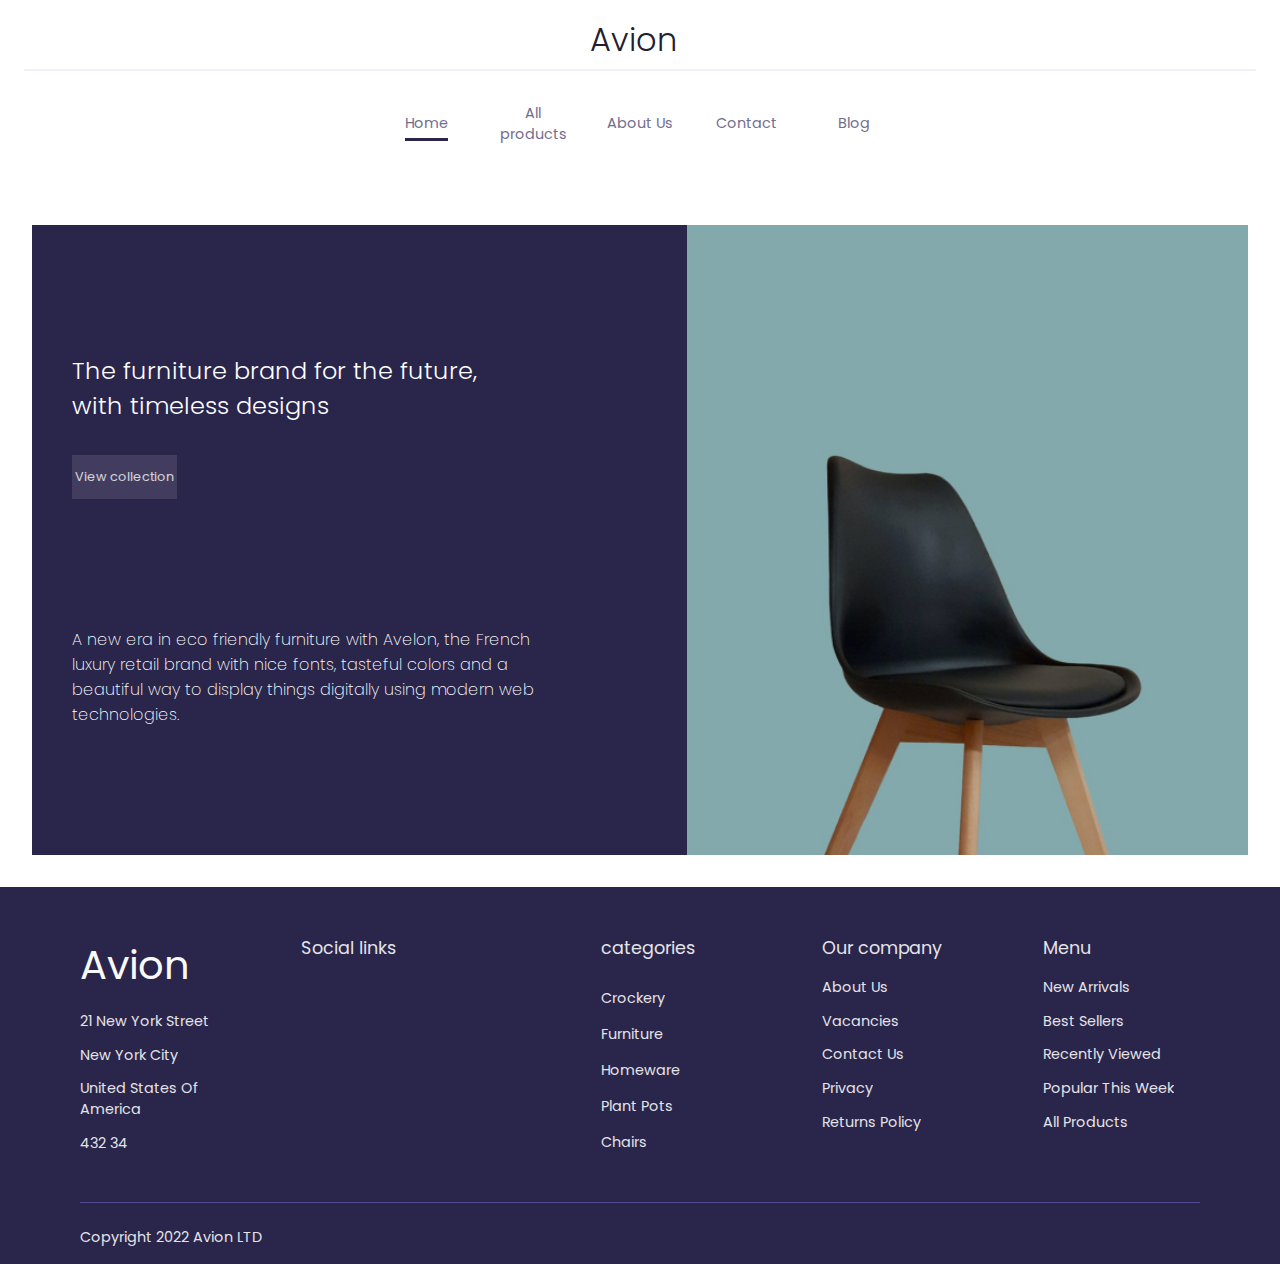
==== index.html @ becd2e8a "Merge pull request #32 from Ninjas-T/3-intro-section" ====
<!DOCTYPE html>
<html lang="en">
  <head>
    <meta charset="UTF-8" />
    <meta http-equiv="X-UA-Compatible" content="IE=edge" />
    <meta name="viewport" content="width=device-width, initial-scale=1.0" />
    <link
      rel="stylesheet"
      href="https://cdnjs.cloudflare.com/ajax/libs/font-awesome/6.1.1/css/all.min.css"
      integrity="sha512-KfkfwYDsLkIlwQp6LFnl8zNdLGxu9YAA1QvwINks4PhcElQSvqcyVLLD9aMhXd13uQjoXtEKNosOWaZqXgel0g=="
      crossorigin="anonymous"
      referrerpolicy="no-referrer"
    />
    <link rel="stylesheet" href="./css/index.css" />
    <title>Avion</title>
  </head>
  <body>
    <header>
      <div>
        <div class="user">
          <i class="fa-solid fa-user"></i>
        </div>
        <h1>Avion</h1>
        <div class="header-icons">
          <a href="./html/cart.html"><i class="fa-solid fa-cart-shopping"></i></a>
          <i class="fa-solid fa-bars"></i>
        </div>
      </div>
      <hr />
      <nav>
        <ul>
          <li><a href="./index.html" class="active"> Home </a></li>
          <li><a href="./html/filter.html"> All products </a></li>
          <li><a href="./html/about.html"> About Us </a></li>
          <li><a href="#"> Contact </a></li>
          <li><a href="#"> Blog </a></li>
        </ul>
      </nav>
    </header>
    <main>
      <!--Introduction section starts -->
      <section id="intro">
        <div class="intro-detail">
          <h2>The furniture brand for the future, with timeless designs</h2>
          <p>
            A new era in eco friendly furniture with Avelon, the French luxury
            retail brand with nice fonts, tasteful colors and a beautiful way to
            display things digitally using modern web technologies.
          </p>
          <a href="#">View collection</a>
        </div>
        <img src="./images/intro.png" alt="" />
      </section>
      <!--Introduction section ends -->
    </main>
    <footer>
      <div class="container">
        <div class="address">
          <h1>avion</h1>
          <ul>
            <li>21 new york street</li>
            <li>new york city</li>
            <li>united states of america</li>
            <li>432 34</li>
          </ul>
        </div>
        <div class="social">
          <h3>Social links</h3>
          <ul>
            <li><a href="#"><i class="fa-brands fa-linkedin"></a></i></li>
            <li><a href="#"><i class="fa-brands fa-facebook-square"></i></a></li>
            <li><a href="#"><i class="fa-brands fa-instagram"></i></a></li>
            <li><a href="#"><i class="fa-brands fa-skype"></i></a></li>
            <li><a href="#"><i class="fa-brands fa-twitter"></i></a></li>
            <li><a href="#"><i class="fa-brands fa-pinterest"></i></a></li>
          </ul>
        </div>
        <div class="categories">
          <h3>categories</h3>
          <ul>
            <li><a href="./html/filter.html">Crockery</a></li>
            <li><a href="./html/filter.html">Furniture</a></li>
            <li><a href="./html/filter.html">Homeware</a></li>
            <li><a href="./html/filter.html">Plant pots</a></li>
            <li><a href="./html/filter.html">Chairs</a></li>
          </ul>
        </div>
        <div class="our-company">
          <h3>Our company</h3>
          <ul>
            <li><a href="./html/about.html">About us</a></li>
            <li><a href="#">Vacancies</a></li>
            <li><a href="#">Contact us</a></li>
            <li><a href="#">Privacy</a></li>
            <li><a href="#">Returns policy</a></li>
          </ul>
        </div>
        <div class="menu">
          <h3>Menu</h3>
          <ul>
            <li><a href="#">New arrivals</a></li>
            <li><a href="#">Best sellers</a></li>
            <li><a href="#">Recently viewed</a></li>
            <li><a href="#">Popular this week</a></li>
            <li><a href="./html/filter.html">All products</a></li>
          </ul>
        </div>
        </div>
        <div class="copy">
          <hr>
          <p>Copyright 2022 Avion LTD</p>
        </div>
    </footer>
    <script src="./js/index.js"></script>
  </body>
</html>
---- css/index.css ----
@import url('https://fonts.googleapis.com/css2?family=Poppins:wght@200;300;400;500;600;700&display=swap%27');

* {
  padding: 0;
  margin: 0;
  box-sizing: border-box;
  font-family: 'Poppins', sans-serif;
}

:root {
  --dark-primary: #2a254b;
  --primary: #4e4d93;
  --light-grey: #f9f9f9;
  --white: #ffffff;
  --border-dark: #cac6da;
}

body {
  scroll-behavior: smooth;
}

a {
  text-decoration: none;
}
/* --------- start of header section --------- */
header {
  padding: 1rem 1.5rem;
  position: relative;
}

header div:nth-child(1) {
  display: flex;
  flex-wrap: wrap;
  justify-content: space-between;
  align-items: center;
  /* padding: 0.3rem 0; */
  margin-bottom: 0.3rem;
}

header div .user {
  display: none;
}

header div h1 {
  order: 0;
  font-size: 1.5rem;
  font-weight: 300;
  color: #22202e;
}

header .header-icons i {
  margin-left: 0.7rem;
  color: #22202e;
}

header hr {
  display: none;
}
nav {
  background-color: white;
  padding: 2rem 0.5rem;
  position: absolute;
  left: 0;
  right: 0;
  display: none;
  z-index: 10;
}

.slide-in {
  animation: slide 1s forwards;
}
.slide-out {
  animation: slideOut 1s forwards;
}

@keyframes slide {
  0% {
    opacity: 0;
    top: 3px;
  }
  100% {
    opacity: 1;
    top: 3.56rem;
  }
}

@keyframes slideOut {
  0% {
    opacity: 1;
    top: 4rem;
  }

  100% {
    opacity: 0;
    top: 3rem;
  }
}

nav ul {
  display: flex;
  flex-direction: column;
  align-items: center;
  justify-content: center;
  list-style-type: none;
  gap: 1.5rem;
}

nav ul li {
  width: 100%;
  display: flex;
  justify-content: center;
  align-items: center;
  text-align: center;
}

nav ul li a {
  color: #726e8d;
  position: relative;
  width: 100%;
}

nav ul li a::after {
  content: '';
  position: absolute;
  width: 100%;
  background-color: #e4e0f1;
  bottom: -50%;
  left: 0;
  height: 0.1rem;
}

.active::after {
  background-color: var(--dark-primary);
}

.fa-bars {
  transition: all 0.3s ease-in-out;
}

.rotate-menu {
  transform: rotateZ(90deg);
  transition: all 0.3s ease-in-out;
}
/* ------ header media queries ------ */
@media screen and (min-width: 992px) {
  header hr {
    display: block;
    background-color: #f1eff8;
    border: 0.5px solid #f1eff8;
  }
  header div h1 {
    font-size: 2rem;
  }

  header div .user {
    display: block;
  }

  .fa-bars {
    display: none;
  }

  nav {
    display: block;
    position: relative;
  }

  nav ul {
    flex-direction: row;
    justify-content: space-around;
    width: 50%;
    margin: 0 auto;
    font-size: 0.8rem;
  }

  nav ul li a {
    width: auto;
  }
  nav ul li a::after {
    display: none;
    height: 0.15rem;
    bottom: -30%;
  }

  nav ul li a:hover:after {
    background-color: var(--dark-primary);
    display: block;
    animation: underline 0.5s forwards;
  }

  @keyframes underline {
    0% {
      width: 0%;
    }

    100% {
      width: 100%;
    }
  }

  .active::after {
    display: block;
  }
}

@media screen and (min-width: 1200px) {
  nav {
    display: block;
    position: relative;
  }
  nav ul {
    flex-direction: row;
    justify-content: space-around;
    width: 42%;
    margin: 0 auto;
    font-size: 0.9rem;
  }
}
/* --------- end of header section ---------- */
/*Introduction style section starts*/
#intro {
  display: flex;
}

.intro-detail {
  padding: 2rem 1rem;
  display: flex;
  justify-content: center;
  align-items: center;
  flex-direction: column;
  color: var(--white);
  background-color: var(--dark-primary);
}

.intro-detail h2 {
  width: 100%;
  order: 0;
  padding: 0 3rem 5rem 1rem;
  font-size: 1.8rem;
  font-weight: 300;
}

.intro-detail p {
  width: 100%;
  order: 1;
  padding: 0 0 2rem 1rem;
  font-size: 1.2rem;
  font-weight: 200;
}

.intro-detail a {
  order: 2;
  text-decoration: none;
  opacity: 0.8;
  width: 90%;
  padding: 1.2rem 0;
  text-align: center;
  color: var(--white);
  background: #f9f9f926;
}

#intro img {
  display: none;
}

/*Introduction style section ends*/
/*  Intro & information style mediam screen tablet */
@media (min-width: 768px) and (max-width: 991.98px) {
  .intro-detail {
      padding: 3rem 2rem;
  }
}

/* Introduction style large screen laptop */
@media (min-width: 992px) and (max-width: 1199.98px) {

  #intro {
      margin: 2.5rem;
      height: 65vh;
  }

  #intro img {
      order: 3;
      display: block;
  }

  .intro-detail {
      padding-left: 2rem;
      display: flex;
      align-items: flex-start;
  }

  .intro-detail h2 {
      font-size: 1.8rem;
      padding: 0 3rem 1rem 0;
  }

  .intro-detail p {
      font-size: 1rem;
      order: 2;
      padding: 3rem 2rem 0 0;
  }

  .intro-detail a {
      padding: 0.9rem 0;
      order: 1;
      width: 25%;
  }
}


/* Introduction style X large screen */
@media (min-width: 1200px) {
  #intro {
      height: 70vh;
      margin: 2rem;

  }

  #intro img {
      order: 3;
      display: block;
  }

  .intro-detail {
      padding: 0 2rem;
      padding-left: 2.5rem;
      display: flex;
      align-items: flex-start;
  }

  .intro-detail h2 {
      font-size: 1.5rem;
      width: 70%;
      padding: 0 0 2rem 0;
  }

  .intro-detail p {
      font-size: 1rem;
      width: 84%;
      order: 2;
      padding: 8rem 0 0 0;
  }

  .intro-detail a {
      font-size: 0.8rem;
      padding: 0.8rem 0;
      order: 1;
      width: 18%;
  }

  .intro-detail a:hover {
      background: #f9f9f981;
  }
}
/* Footer style starts */

footer {
  background-color: var(--dark-primary);
  padding: 3rem 2rem 1rem;
  color: var(--light-grey);
  display: flex;
  flex-direction: column;
  gap: 3rem;
}

footer .container {
  display: grid;
  grid-template-columns: 1.2fr 1fr;
  row-gap: 3rem;
}

footer .container div > * {
  width: 100%;
}

footer .container div ul {
  list-style: none;
  display: flex;
  justify-content: center;
  align-items: center;
  flex-wrap: wrap;
  gap: 0.8rem;
  margin-top: 1rem;
}

footer .container div ul li {
  width: 100%;
  opacity: 0.9;
  text-transform: capitalize;
  font-size: 0.9rem;
}

footer .container div ul li a {
  text-decoration: none;
  color: var(--light-grey);
  transition: all 0.2s ease-in-out;
}

footer .container div ul li a:hover {
  color: #908ba2;
  transform: scale(1.2) rotateZ(5deg);
}

footer h1 {
  text-transform: capitalize;
  font-weight: 400;
  font-size: 2.5rem;
}

footer h3 {
  font-weight: 400;
  font-size: 1.1rem;
  opacity: 0.9;
}

footer .container .categories {
  display: none;
}

footer .container .social {
  padding: 1.5rem 0;
}

footer .container .social ul {
  justify-content: space-between;
  gap: 0rem;
}

footer .container .social ul li {
  width: calc(90% / 3);
  display: flex;
  justify-content: center;
  align-items: center;
}

footer .container .social ul li i {
  font-size: 1.5rem;
  margin-top: 1rem;
}

footer .copy {
  display: flex;
  justify-content: center;
  align-items: center;
  flex-wrap: wrap;
  text-align: center;
  gap: 1.5rem;
}

footer .copy p {
  opacity: 0.9;
  font-size: 0.9rem;
}

footer .copy hr {
  width: 100%;
  background-color: var(--primary);
  border: 0;
  height: 1px;
}

/*  Footer style mediam screen tablet */
@media (min-width: 768px) and (max-width: 991.98px) {
  html {
    font-size: 20px;
  }
  footer .container .social ul li {
    justify-content: flex-start;
  }
}

/* Footer style large screen laptop */
@media (min-width: 992px) and (max-width: 1199.98px) {
  footer .container {
    display: grid;
    grid-template-columns: 1fr 1.5fr repeat(3, 1fr);
    column-gap: 4rem;
  }

  footer .container .categories {
    display: inherit;
  }

  footer .container .social {
    padding: 0;
  }

  footer .container .social ul li {
    width: calc(90% / 6);
  }

  footer .copy {
    justify-content: flex-start;
  }
}

/* Footer style X large screen */
@media (min-width: 1200px) {
  footer {
    padding: 3rem 5rem 1rem;
  }

  footer .container {
    display: grid;
    grid-template-columns: 1fr 1.5fr repeat(3, 1fr);
    column-gap: 4rem;
  }

  footer .container .categories {
    display: inherit;
  }

  footer .container .social {
    padding: 0;
  }

  footer .container .social ul li {
    width: calc(90% / 6);
  }

  footer .copy {
    justify-content: flex-start;
  }
}

/* Footer style ends */
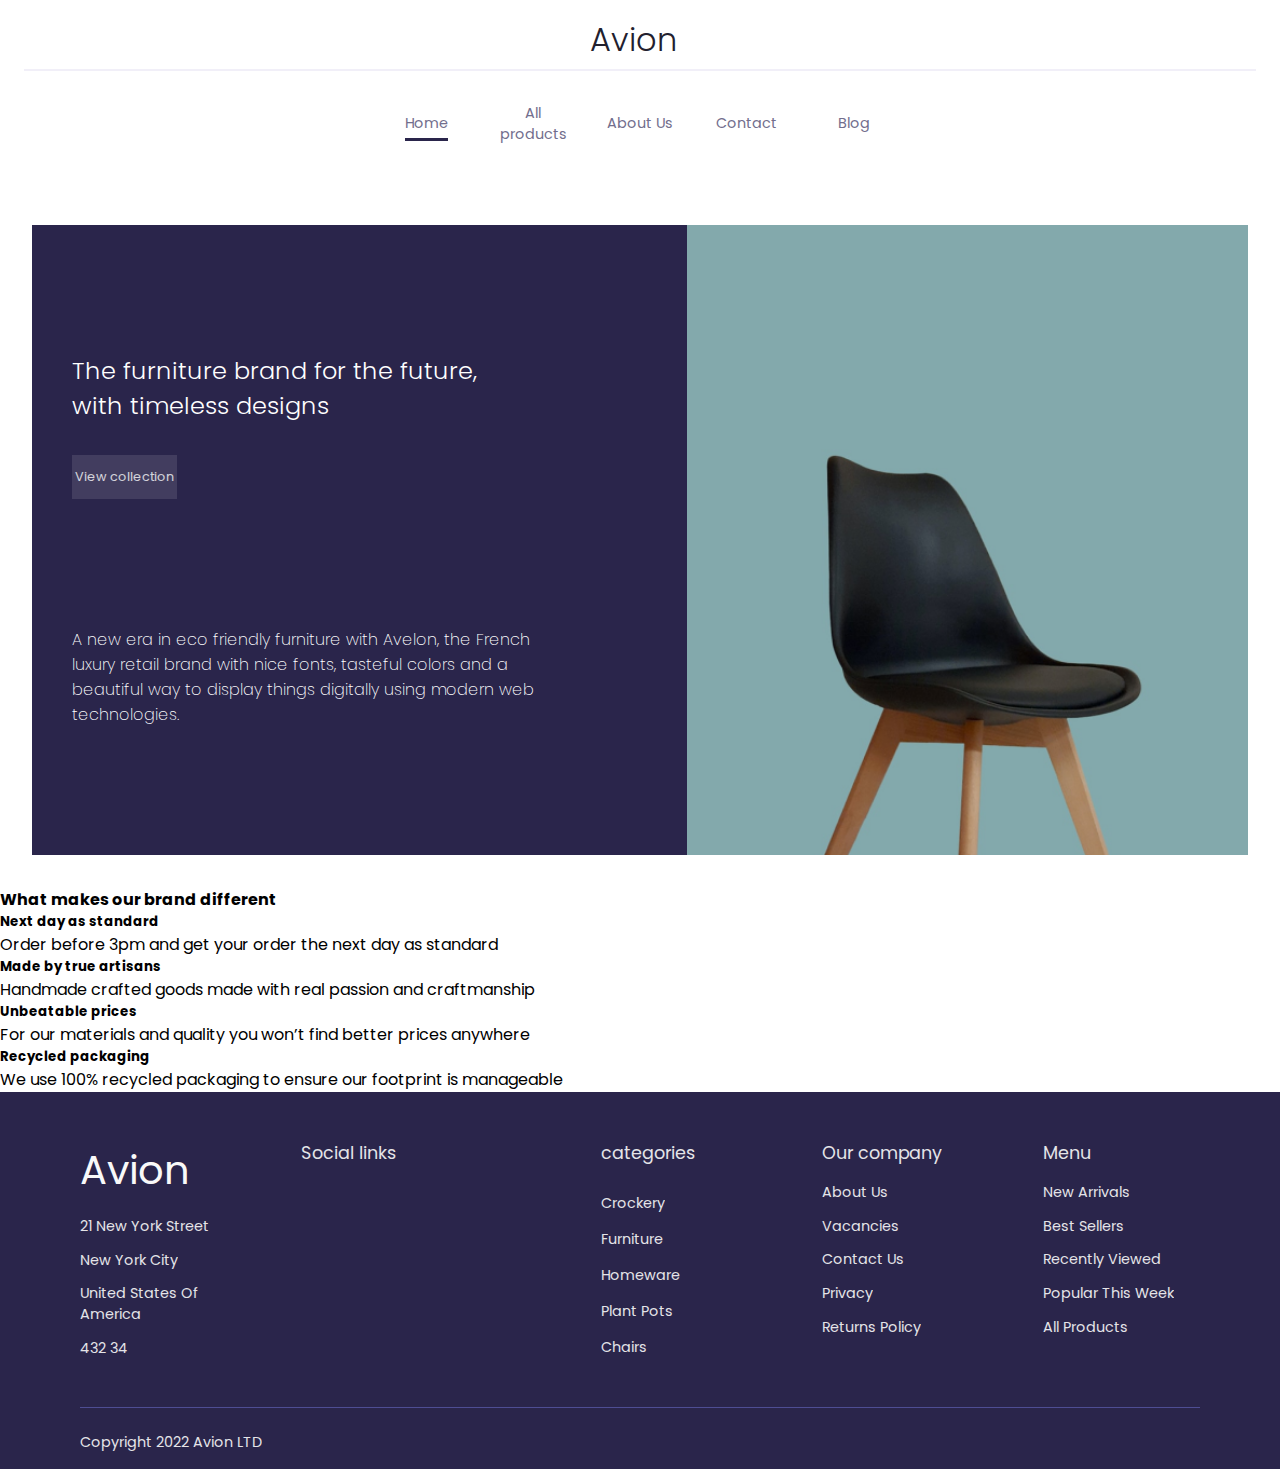
==== commit 57523640: "Added information section that has a heading and four cards, each card has an icon, a heading, and a" ====
--- a/index.html
+++ b/index.html
@@ -52,6 +52,41 @@
         <img src="./images/intro.png" alt="" />
       </section>
       <!--Introduction section ends -->
+      <!--Information section starts-->
+      <section id="information">
+        <h4>What makes our brand <span> different </span></h4>
+        <div class="container">
+          <div class="card">
+            <i class="fa-solid fa-truck"></i>
+            <h5>Next day as standard</h5>
+            <p>Order before 3pm and get your order the next day as standard</p>
+          </div>
+          <div class="card">
+            <i class="fa-solid fa-square-check"></i>
+            <h5>Made by true artisans</h5>
+            <p>
+              Handmade crafted goods made with real passion and craftmanship
+            </p>
+          </div>
+          <div class="card">
+            <i class="fa-solid fa-credit-card"></i>
+            <h5>Unbeatable prices</h5>
+            <p>
+              For our materials and quality you won’t find better prices
+              anywhere
+            </p>
+          </div>
+          <div class="card">
+            <i class="fa-solid fa-seedling"></i>
+            <h5>Recycled packaging</h5>
+            <p>
+              We use 100% recycled packaging to ensure our footprint is
+              manageable
+            </p>
+          </div>
+        </div>
+      </section>
+      <!--Information section ends-->
     </main>
     <footer>
       <div class="container">
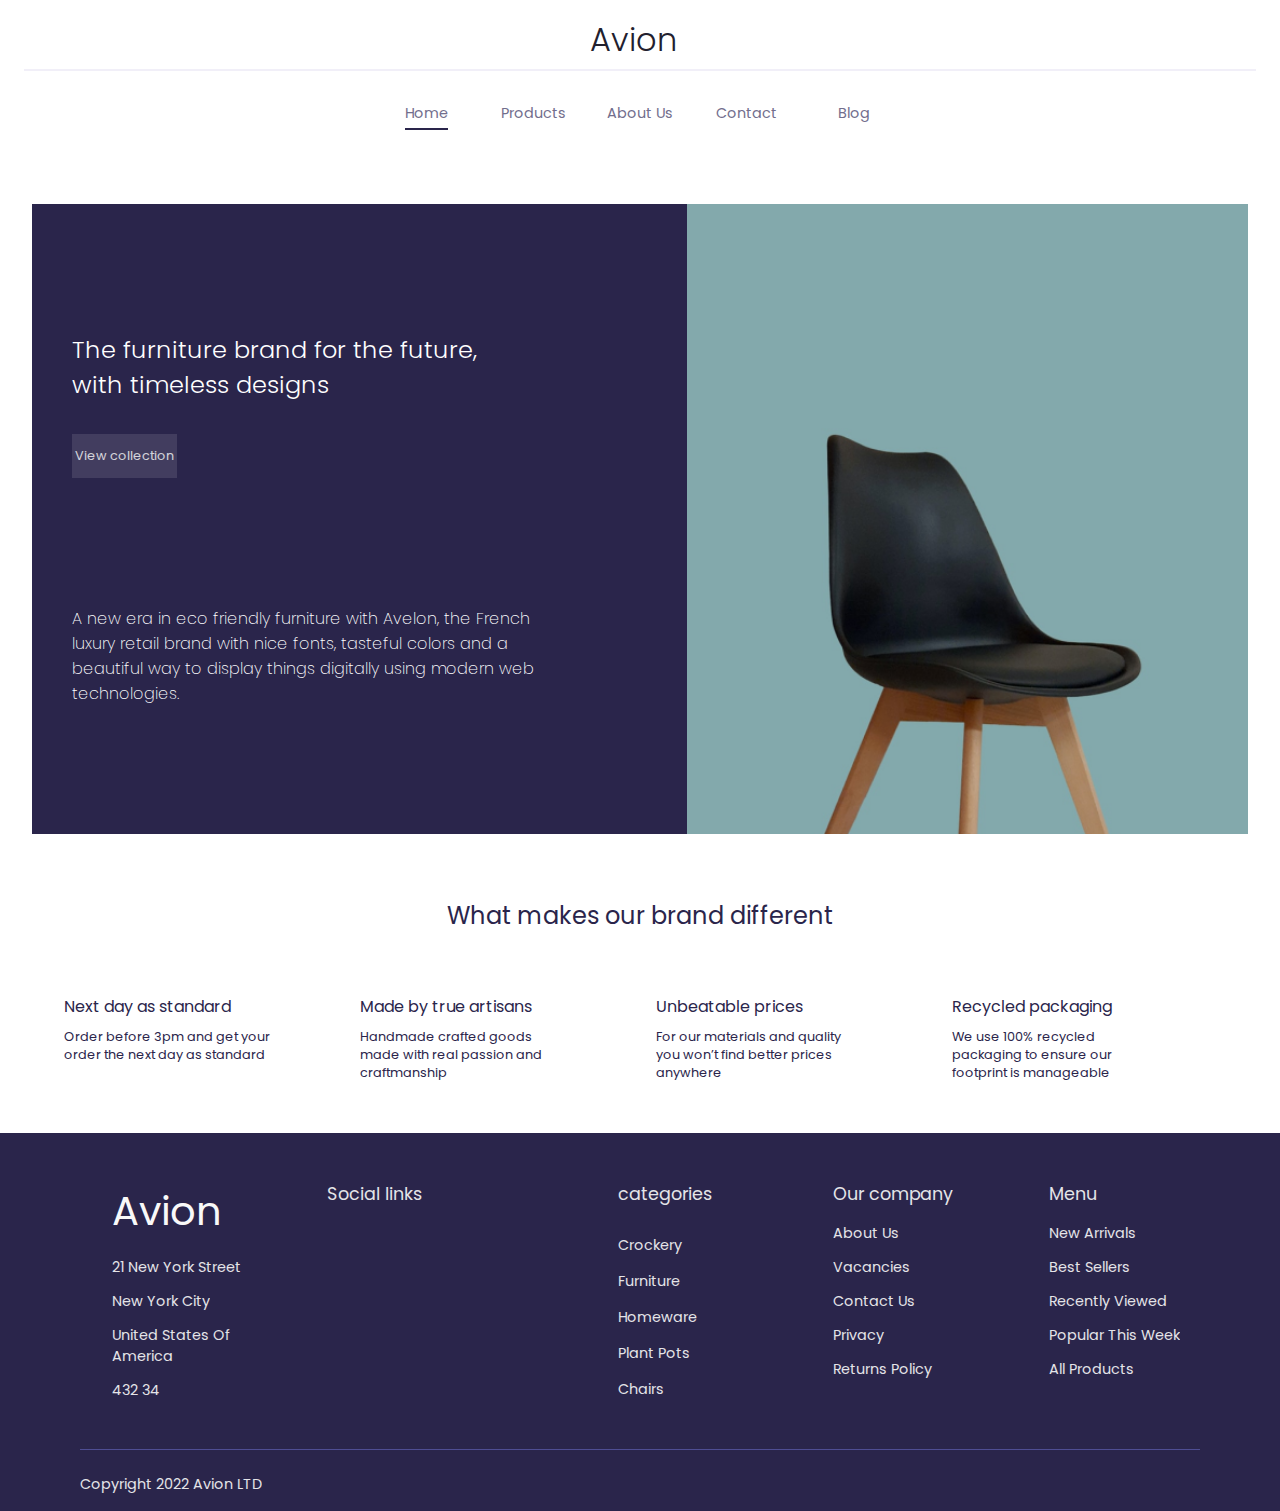
==== commit dc669a1b: "removed the all word from the navbar relates #35" ====
--- a/index.html
+++ b/index.html
@@ -30,7 +30,7 @@
       <nav>
         <ul>
           <li><a href="./index.html" class="active"> Home </a></li>
-          <li><a href="./html/filter.html"> All products </a></li>
+          <li><a href="./html/filter.html"> Products </a></li>
           <li><a href="./html/about.html"> About Us </a></li>
           <li><a href="#"> Contact </a></li>
           <li><a href="#"> Blog </a></li>
--- a/css/index.css
+++ b/css/index.css
@@ -22,6 +22,7 @@
 a {
   text-decoration: none;
 }
+
 /* --------- start of header section --------- */
 header {
   padding: 1rem 1.5rem;
@@ -56,6 +57,7 @@
 header hr {
   display: none;
 }
+
 nav {
   background-color: white;
   padding: 2rem 0.5rem;
@@ -69,6 +71,7 @@
 .slide-in {
   animation: slide 1s forwards;
 }
+
 .slide-out {
   animation: slideOut 1s forwards;
 }
@@ -78,6 +81,7 @@
     opacity: 0;
     top: 3px;
   }
+
   100% {
     opacity: 1;
     top: 3.56rem;
@@ -141,6 +145,7 @@
   transform: rotateZ(90deg);
   transition: all 0.3s ease-in-out;
 }
+
 /* ------ header media queries ------ */
 @media screen and (min-width: 992px) {
   header hr {
@@ -148,6 +153,7 @@
     background-color: #f1eff8;
     border: 0.5px solid #f1eff8;
   }
+
   header div h1 {
     font-size: 2rem;
   }
@@ -176,6 +182,7 @@
   nav ul li a {
     width: auto;
   }
+
   nav ul li a::after {
     display: none;
     height: 0.15rem;
@@ -208,6 +215,7 @@
     display: block;
     position: relative;
   }
+
   nav ul {
     flex-direction: row;
     justify-content: space-around;
@@ -216,6 +224,7 @@
     font-size: 0.9rem;
   }
 }
+
 /* --------- end of header section ---------- */
 /*Introduction style section starts*/
 #intro {
@@ -264,47 +273,45 @@
 }
 
 /*Introduction style section ends*/
-/*  Intro & information style mediam screen tablet */
 @media (min-width: 768px) and (max-width: 991.98px) {
   .intro-detail {
-      padding: 3rem 2rem;
+    padding: 3rem 2rem;
   }
 }
 
 /* Introduction style large screen laptop */
 @media (min-width: 992px) and (max-width: 1199.98px) {
-
   #intro {
-      margin: 2.5rem;
-      height: 65vh;
+    margin: 2.5rem;
+    height: 65vh;
   }
 
   #intro img {
-      order: 3;
-      display: block;
+    order: 3;
+    display: block;
   }
 
   .intro-detail {
-      padding-left: 2rem;
-      display: flex;
-      align-items: flex-start;
+    padding-left: 2rem;
+    display: flex;
+    align-items: flex-start;
   }
 
   .intro-detail h2 {
-      font-size: 1.8rem;
-      padding: 0 3rem 1rem 0;
+    font-size: 1.8rem;
+    padding: 0 3rem 1rem 0;
   }
 
   .intro-detail p {
-      font-size: 1rem;
-      order: 2;
-      padding: 3rem 2rem 0 0;
+    font-size: 1rem;
+    order: 2;
+    padding: 3rem 2rem 0 0;
   }
 
   .intro-detail a {
-      padding: 0.9rem 0;
-      order: 1;
-      width: 25%;
+    padding: 0.9rem 0;
+    order: 1;
+    width: 25%;
   }
 }
 
@@ -312,47 +319,175 @@
 /* Introduction style X large screen */
 @media (min-width: 1200px) {
   #intro {
-      height: 70vh;
-      margin: 2rem;
+    height: 70vh;
+    margin: 2rem;
 
   }
 
   #intro img {
-      order: 3;
-      display: block;
+    order: 3;
+    display: block;
   }
 
   .intro-detail {
-      padding: 0 2rem;
-      padding-left: 2.5rem;
-      display: flex;
-      align-items: flex-start;
+    padding: 0 2rem;
+    padding-left: 2.5rem;
+    display: flex;
+    align-items: flex-start;
   }
 
   .intro-detail h2 {
-      font-size: 1.5rem;
-      width: 70%;
-      padding: 0 0 2rem 0;
+    font-size: 1.5rem;
+    width: 70%;
+    padding: 0 0 2rem 0;
   }
 
   .intro-detail p {
-      font-size: 1rem;
-      width: 84%;
-      order: 2;
-      padding: 8rem 0 0 0;
+    font-size: 1rem;
+    width: 84%;
+    order: 2;
+    padding: 8rem 0 0 0;
   }
 
   .intro-detail a {
-      font-size: 0.8rem;
-      padding: 0.8rem 0;
-      order: 1;
-      width: 18%;
+    font-size: 0.8rem;
+    padding: 0.8rem 0;
+    order: 1;
+    width: 18%;
   }
 
   .intro-detail a:hover {
-      background: #f9f9f981;
-  }
-}
+    background: #f9f9f981;
+  }
+}
+
+/*Information style section starts*/
+#information {
+  margin: 2rem 0;
+  color: var(--dark-primary);
+}
+
+#information h4 {
+  font-weight: 400;
+  font-size: 1.5rem;
+  padding: 2rem 1rem;
+}
+
+#information h4 span::before {
+  content: '\A';
+  white-space: pre;
+}
+
+.container {
+  display: flex;
+  flex-direction: column;
+  margin-left: 2rem;
+}
+
+.card {
+  margin: 1.2rem 0;
+}
+
+
+.card i {
+  font-size: 1.2rem;
+}
+
+.card h5 {
+  padding: 0.6rem 0;
+  font-size: 1.2rem;
+  font-weight: 400;
+}
+
+/*Information style section ends*/
+
+/*  Information style mediam screen tablet */
+@media (min-width: 768px) and (max-width: 991.98px) {
+  .container {
+    justify-content: center;
+    flex-direction: row;
+    flex-wrap: wrap;
+  }
+
+  .card {
+    margin: 1rem 2rem;
+    width: 40%;
+  }
+
+  #information h4 {
+    text-align: center;
+  }
+
+  #information h4 span::before {
+    white-space: normal;
+  }
+}
+
+/* Information style large screen laptop */
+@media (min-width: 992px) and (max-width: 1199.98px) {
+  #information {
+    margin: 2.5rem;
+  }
+
+  .container {
+    justify-content: center;
+    flex-direction: row;
+    flex-wrap: wrap;
+  }
+
+  .card {
+    margin: 1rem 3rem;
+    width: 40%;
+  }
+
+  #information h4 {
+    text-align: center;
+  }
+
+  #information h4 span::before {
+    white-space: normal;
+  }
+
+}
+
+
+/* Information style X large screen */
+@media (min-width: 1200px) {
+  #information {
+    margin: 2rem;
+  }
+
+  .container {
+    flex-direction: row;
+  }
+
+  .card {
+    margin-right: 5.5rem;
+    width: 20%;
+  }
+
+  .card i {
+    font-size: 0.85rem;
+  }
+
+  .card h5 {
+    font-size: 1rem;
+  }
+
+  .card p {
+    font-size: 0.8rem;
+  }
+
+
+  #information h4 {
+    text-align: center;
+  }
+
+  #information h4 span::before {
+    white-space: normal;
+  }
+}
+
 /* Footer style starts */
 
 footer {
@@ -370,7 +505,7 @@
   row-gap: 3rem;
 }
 
-footer .container div > * {
+footer .container div>* {
   width: 100%;
 }
 
@@ -465,6 +600,7 @@
   html {
     font-size: 20px;
   }
+
   footer .container .social ul li {
     justify-content: flex-start;
   }
@@ -524,4 +660,4 @@
   }
 }
 
-/* Footer style ends */
+/* Footer style ends */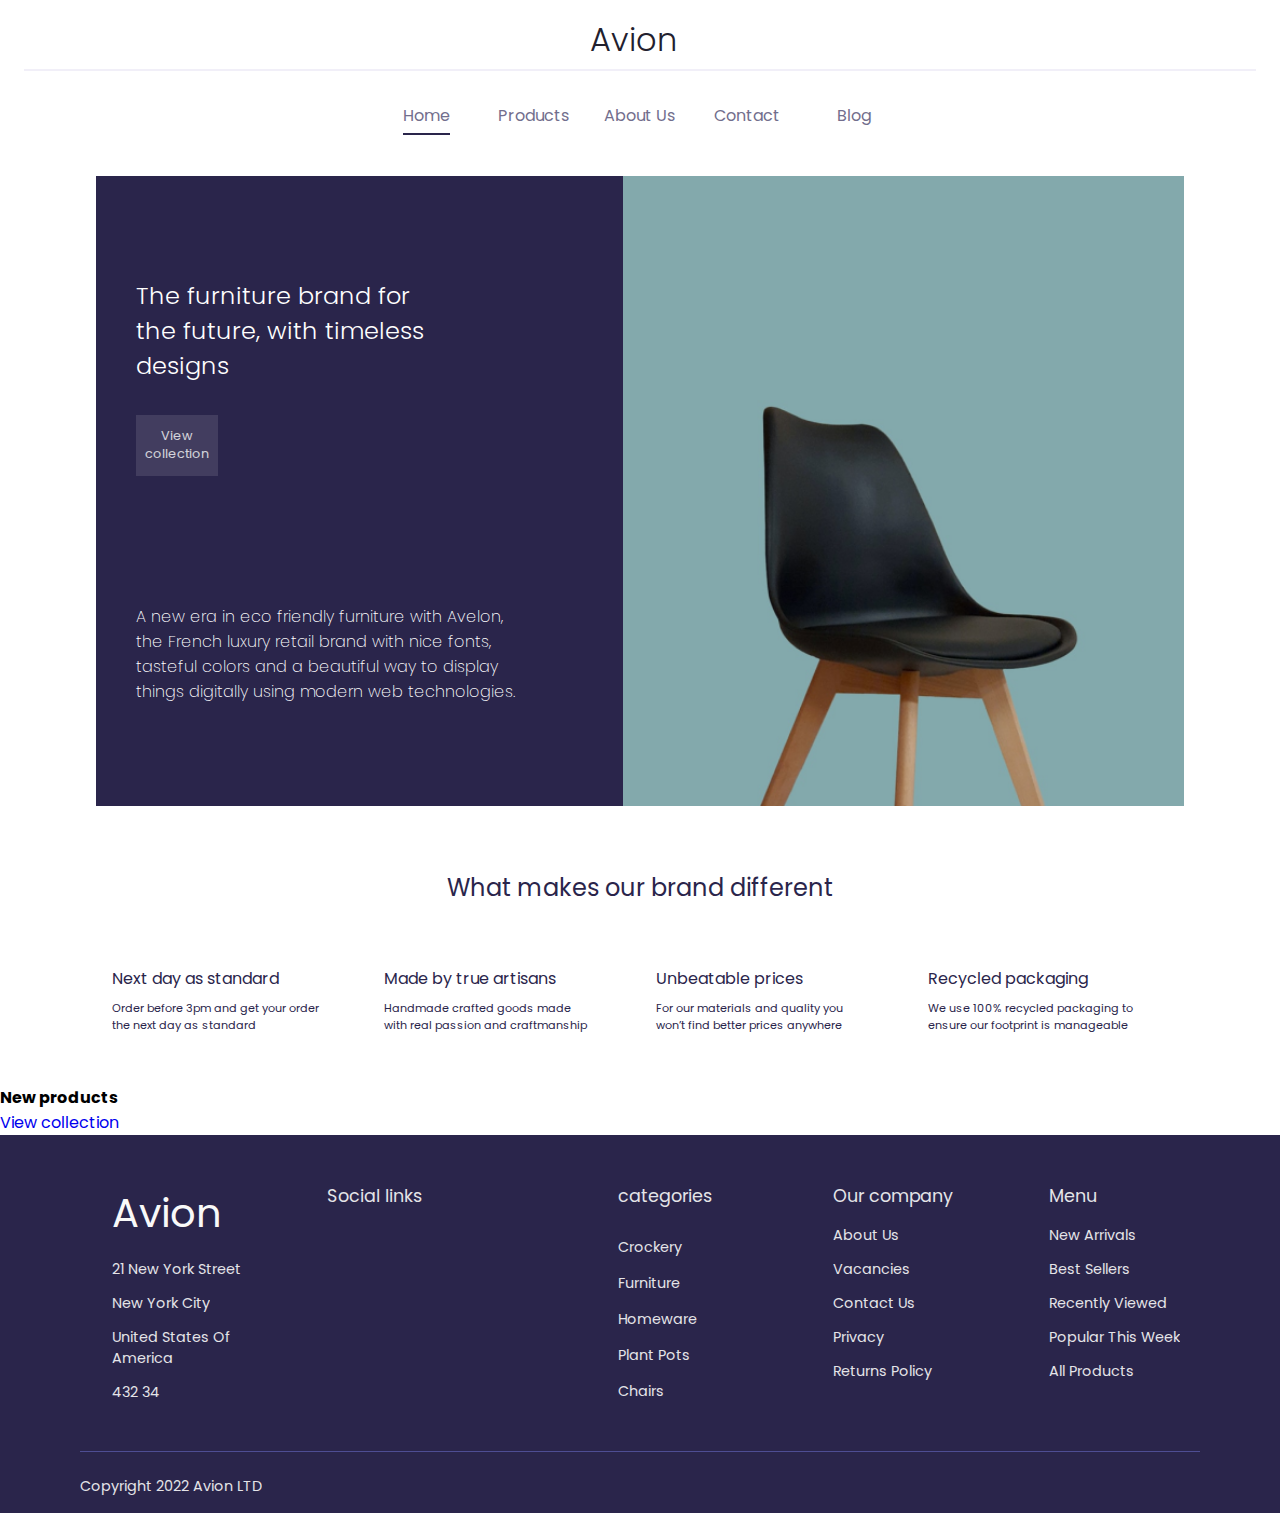
==== commit b25d4416: "Added the new products section that contains of a heading and a container in which we will add the o" ====
--- a/index.html
+++ b/index.html
@@ -47,7 +47,7 @@
             retail brand with nice fonts, tasteful colors and a beautiful way to
             display things digitally using modern web technologies.
           </p>
-          <a href="#">View collection</a>
+          <a href="./html/filter.html">View collection</a>
         </div>
         <img src="./images/intro.png" alt="" />
       </section>
@@ -87,6 +87,14 @@
         </div>
       </section>
       <!--Information section ends-->
+      <!--New products section starts-->
+      <section id="new-products">
+        <h4>New products</h4>
+        <div class="container">
+        </div>
+        <a href="./html/filter.html">View collection</a>
+      </section>
+      <!--New products section ends-->
     </main>
     <footer>
       <div class="container">
--- a/css/index.css
+++ b/css/index.css
@@ -25,6 +25,7 @@
 
 /* --------- start of header section --------- */
 header {
+  background-color: #fff;
   padding: 1rem 1.5rem;
   position: relative;
 }
@@ -176,7 +177,7 @@
     justify-content: space-around;
     width: 50%;
     margin: 0 auto;
-    font-size: 0.8rem;
+    font-size: 0.9rem;
   }
 
   nav ul li a {
@@ -221,7 +222,7 @@
     justify-content: space-around;
     width: 42%;
     margin: 0 auto;
-    font-size: 0.9rem;
+    font-size: 1rem;
   }
 }
 
@@ -311,17 +312,16 @@
   .intro-detail a {
     padding: 0.9rem 0;
     order: 1;
+    font-size: 0.7rem;
     width: 25%;
   }
 }
-
 
 /* Introduction style X large screen */
 @media (min-width: 1200px) {
   #intro {
     height: 70vh;
-    margin: 2rem;
-
+    margin: 0 6rem 0;
   }
 
   #intro img {
@@ -387,7 +387,6 @@
 .card {
   margin: 1.2rem 0;
 }
-
 
 .card i {
   font-size: 1.2rem;
@@ -425,9 +424,9 @@
 
 /* Information style large screen laptop */
 @media (min-width: 992px) and (max-width: 1199.98px) {
-  #information {
+  /* #information {
     margin: 2.5rem;
-  }
+  } */
 
   .container {
     justify-content: center;
@@ -447,14 +446,12 @@
   #information h4 span::before {
     white-space: normal;
   }
-
-}
-
+}
 
 /* Information style X large screen */
 @media (min-width: 1200px) {
   #information {
-    margin: 2rem;
+    margin: 2rem 5rem;
   }
 
   .container {
@@ -462,8 +459,8 @@
   }
 
   .card {
-    margin-right: 5.5rem;
-    width: 20%;
+    margin-right: 4rem;
+    width: 100%;
   }
 
   .card i {
@@ -475,9 +472,8 @@
   }
 
   .card p {
-    font-size: 0.8rem;
-  }
-
+    font-size: 0.7rem;
+  }
 
   #information h4 {
     text-align: center;
@@ -505,7 +501,7 @@
   row-gap: 3rem;
 }
 
-footer .container div>* {
+footer .container div > * {
   width: 100%;
 }
 
@@ -597,17 +593,16 @@
 
 /*  Footer style mediam screen tablet */
 @media (min-width: 768px) and (max-width: 991.98px) {
-  html {
-    font-size: 20px;
-  }
 
   footer .container .social ul li {
     justify-content: flex-start;
   }
+  
 }
 
 /* Footer style large screen laptop */
 @media (min-width: 992px) and (max-width: 1199.98px) {
+
   footer .container {
     display: grid;
     grid-template-columns: 1fr 1.5fr repeat(3, 1fr);
@@ -629,10 +624,12 @@
   footer .copy {
     justify-content: flex-start;
   }
+
 }
 
 /* Footer style X large screen */
 @media (min-width: 1200px) {
+
   footer {
     padding: 3rem 5rem 1rem;
   }
@@ -658,6 +655,7 @@
   footer .copy {
     justify-content: flex-start;
   }
-}
-
-/* Footer style ends */+  
+}
+
+/* Footer style ends */
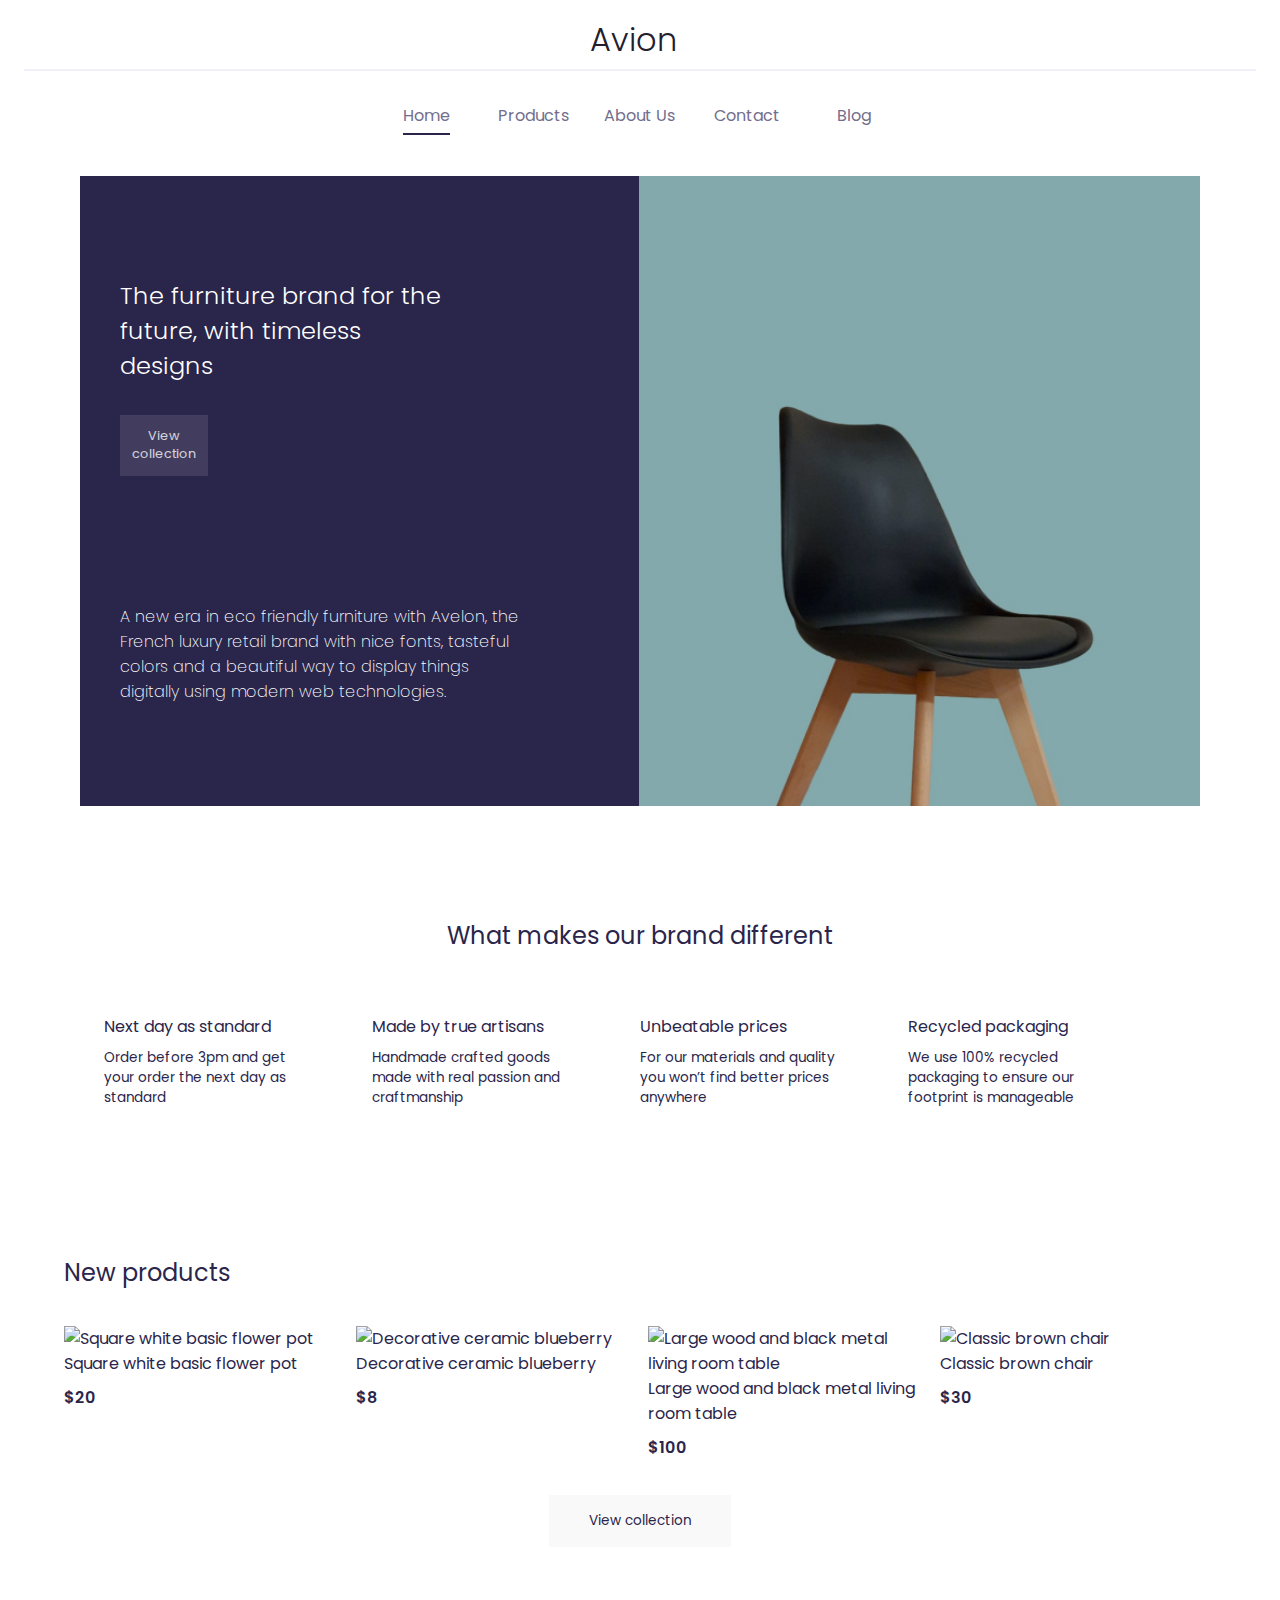
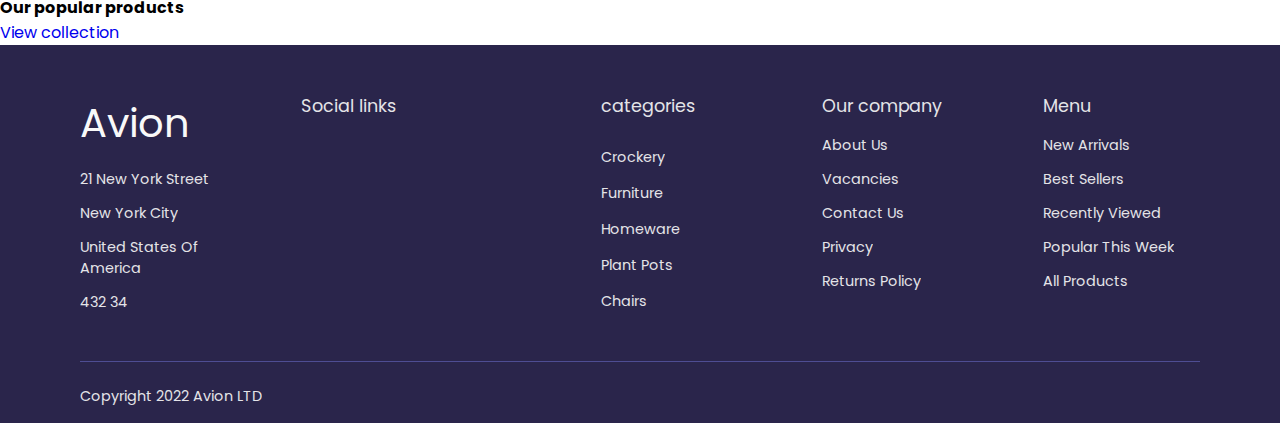
==== commit 67a2e3ab: "Added popular products section that includes a heading and a container in which we will add the othe" ====
--- a/index.html
+++ b/index.html
@@ -95,6 +95,14 @@
         <a href="./html/filter.html">View collection</a>
       </section>
       <!--New products section ends-->
+      <!--Popular products section starts-->
+      <section id="popular-products">
+        <h4>Our popular products</h4>
+        <div class="container">
+        </div>
+        <a href="./html/filter.html">View collection</a>
+      </section>
+          <!--Popular products section ends-->
     </main>
     <footer>
       <div class="container">
--- a/css/index.css
+++ b/css/index.css
@@ -315,13 +315,17 @@
     font-size: 0.7rem;
     width: 25%;
   }
+
+  .intro-detail a:hover {
+    background: #f9f9f981;
+  }
 }
 
 /* Introduction style X large screen */
 @media (min-width: 1200px) {
   #intro {
     height: 70vh;
-    margin: 0 6rem 0;
+    margin: 0 5rem 0;
   }
 
   #intro img {
@@ -378,21 +382,21 @@
   white-space: pre;
 }
 
-.container {
+#information .container {
+  padding: 0 1.5rem;
   display: flex;
   flex-direction: column;
-  margin-left: 2rem;
-}
-
-.card {
+}
+
+#information .card {
   margin: 1.2rem 0;
 }
 
-.card i {
+#information .card i {
   font-size: 1.2rem;
 }
 
-.card h5 {
+#information .card h5 {
   padding: 0.6rem 0;
   font-size: 1.2rem;
   font-weight: 400;
@@ -402,13 +406,13 @@
 
 /*  Information style mediam screen tablet */
 @media (min-width: 768px) and (max-width: 991.98px) {
-  .container {
-    justify-content: center;
+  #information .container {
+    justify-content: space-between;
     flex-direction: row;
     flex-wrap: wrap;
   }
 
-  .card {
+  #information .card {
     margin: 1rem 2rem;
     width: 40%;
   }
@@ -424,19 +428,20 @@
 
 /* Information style large screen laptop */
 @media (min-width: 992px) and (max-width: 1199.98px) {
-  /* #information {
-    margin: 2.5rem;
-  } */
-
-  .container {
-    justify-content: center;
+
+  #information {
+    margin: 0;
+    padding: 5rem 3rem;
+  }
+
+  #information .container {
+    justify-content: space-between;
     flex-direction: row;
     flex-wrap: wrap;
   }
 
-  .card {
-    margin: 1rem 3rem;
-    width: 40%;
+  #information .card {
+    width: calc(90% / 4);
   }
 
   #information h4 {
@@ -451,28 +456,28 @@
 /* Information style X large screen */
 @media (min-width: 1200px) {
   #information {
-    margin: 2rem 5rem;
-  }
-
-  .container {
+    margin: 5rem;
+  }
+
+  #information .container {
     flex-direction: row;
   }
 
-  .card {
+  #information .card {
     margin-right: 4rem;
     width: 100%;
   }
 
-  .card i {
+  #information .card i {
     font-size: 0.85rem;
   }
 
-  .card h5 {
+  #information .card h5 {
     font-size: 1rem;
   }
 
-  .card p {
-    font-size: 0.7rem;
+  #information .card p {
+    font-size: 0.85rem;
   }
 
   #information h4 {
@@ -485,6 +490,175 @@
 }
 
 /* Footer style starts */
+/*New Product style starts*/
+#new-products {
+  padding: 3rem 2rem;
+  width: 100%;
+  display: flex;
+  align-items: flex-start;
+  flex-direction: column;
+  gap: 1rem;
+  color: var(--dark-primary);
+}
+
+#new-products .container {
+  padding: 1.2rem 0;
+  width: 100%;
+  display: grid;
+  grid-template-columns: repeat(2, 1fr);
+  grid-template-rows: repeat(2, 1fr);
+  gap: 1rem;
+}
+
+#new-products h4 {
+  font-size: 1.5rem;
+  font-weight: 400;
+}
+
+#new-products .card {
+  width: 100%
+}
+
+#new-products .card div {
+  position: relative;
+}
+
+#new-products .card img {
+  width: 100%;
+  height: 14rem;
+}
+
+#new-products .card div>* {
+  font-size: 1rem;
+  font-weight: 400;
+}
+
+#new-products .card div span {
+  font-weight: 600;
+}
+
+#new-products .card div:nth-child(2) {
+  display: flex;
+  flex-direction: column;
+  gap: 0.6rem;
+}
+
+#new-products .card .bg {
+  position: absolute;
+  width: 100%;
+  height: 100%;
+  left: 0;
+  top: 0;
+  background-color: rgb(34, 32, 46, 0.3);
+  display: flex;
+  justify-content: center;
+  align-items: center;
+  transform: rotateX(90deg);
+  transform-origin: top left;
+  transition: all 0.25s ease-in-out;
+}
+
+#new-products .card .bg a {
+  font-size: 1rem;
+  color: black;
+  padding: 0.8rem 2rem;
+  background-color: var(--light-grey);
+}
+
+#new-products .card .bg a:hover {
+  background-color: var(--dark-primary);
+  color: var(--white);
+  transition: all 0.2s ease-in-out;
+}
+
+#new-products>a {
+  text-decoration: none;
+  width: 100%;
+  align-self: center;
+  font-size: 1rem;
+  background-color: var(--light-grey);
+  padding: 1rem 2.5rem;
+  text-align: center;
+  color: var(--dark-primary);
+}
+
+#new-products>a:hover {
+  background-color: var(--dark-primary);
+  color: var(--white);
+  transition: all 0.2s ease-in-out;
+}
+
+/* 
+#new-products .card:hover .bg {
+  transform: rotateX(0deg);
+} */
+#new-products .card img {
+  width: 100%;
+  height: 180px;
+}
+
+/*New products section style for mediam screen tablet*/
+@media (min-width: 768px) and (max-width: 991.98px) {
+  #new-products .card img {
+    height: 300px;
+  }
+
+  #new-products .card .bg {
+    height: 300px;
+  }
+}
+
+/*New products section style for large screen tablet*/
+@media (min-width: 992px) and (max-width: 1199.98px) {
+  #new-products {
+    padding: 3rem 4rem;
+  }
+
+  #new-products .card img {
+    height: 280px;
+  }
+
+  #new-products .card .bg {
+    height: 280px;
+  }
+
+  #new-products .container {
+    grid-template-columns: repeat(4, 1fr);
+    grid-template-rows: repeat(1, 1fr);
+  }
+
+  #new-products>a {
+    width: auto;
+  }
+}
+
+/*New products section style for X large screen tablet*/
+
+@media (min-width: 1200px) {
+  #new-products {
+    padding: 3rem 4rem;
+  }
+
+  #new-products .container {
+    grid-template-columns: repeat(4, 1fr);
+    grid-template-rows: repeat(1, 1fr);
+  }
+
+  #new-products .card img {
+    height: 320px;
+  }
+
+  #new-products .card .bg {
+    height: 320px;
+  }
+
+  #new-products>a {
+    width: auto;
+    font-size: 0.85rem;
+  }
+}
+
+/*New Product style ends*/
 
 footer {
   background-color: var(--dark-primary);
@@ -501,7 +675,7 @@
   row-gap: 3rem;
 }
 
-footer .container div > * {
+footer .container div>* {
   width: 100%;
 }
 
@@ -597,7 +771,7 @@
   footer .container .social ul li {
     justify-content: flex-start;
   }
-  
+
 }
 
 /* Footer style large screen laptop */
@@ -655,7 +829,6 @@
   footer .copy {
     justify-content: flex-start;
   }
-  
-}
-
-/* Footer style ends */
+}
+
+/* Footer style ends */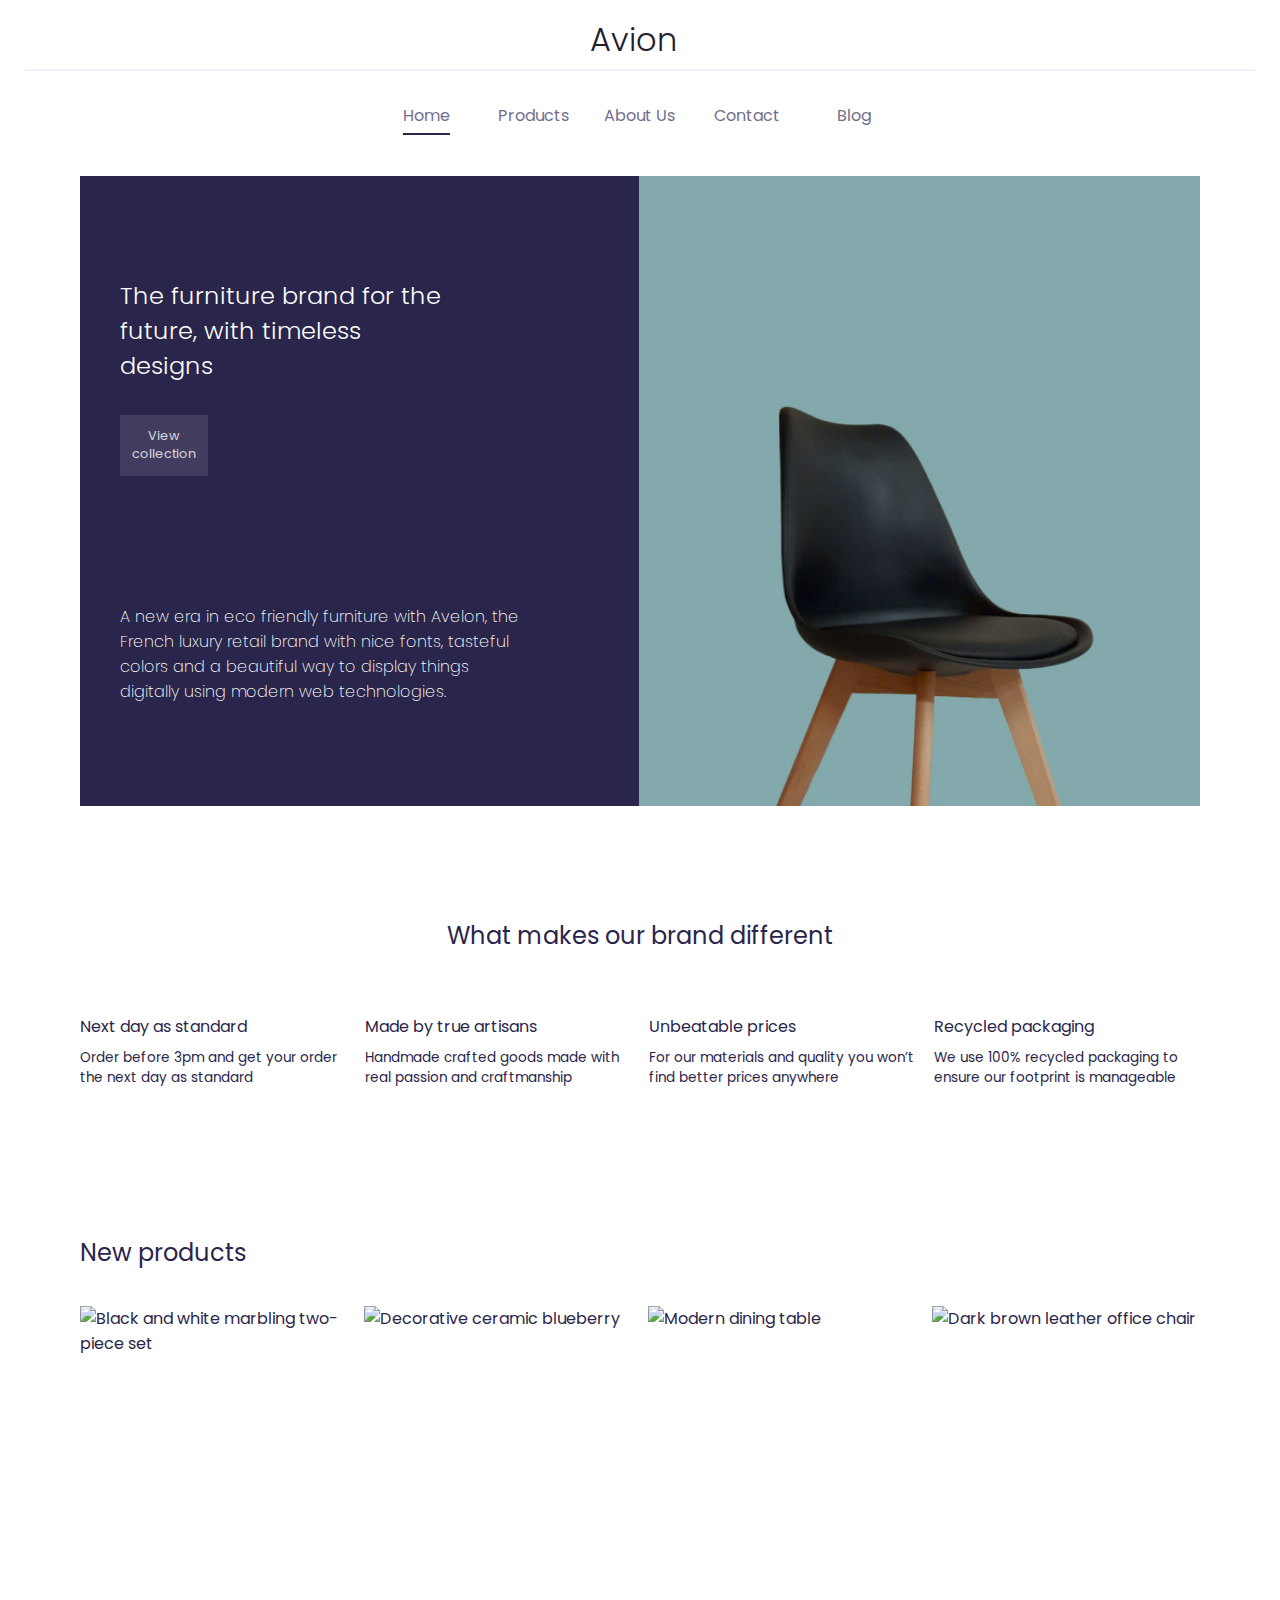
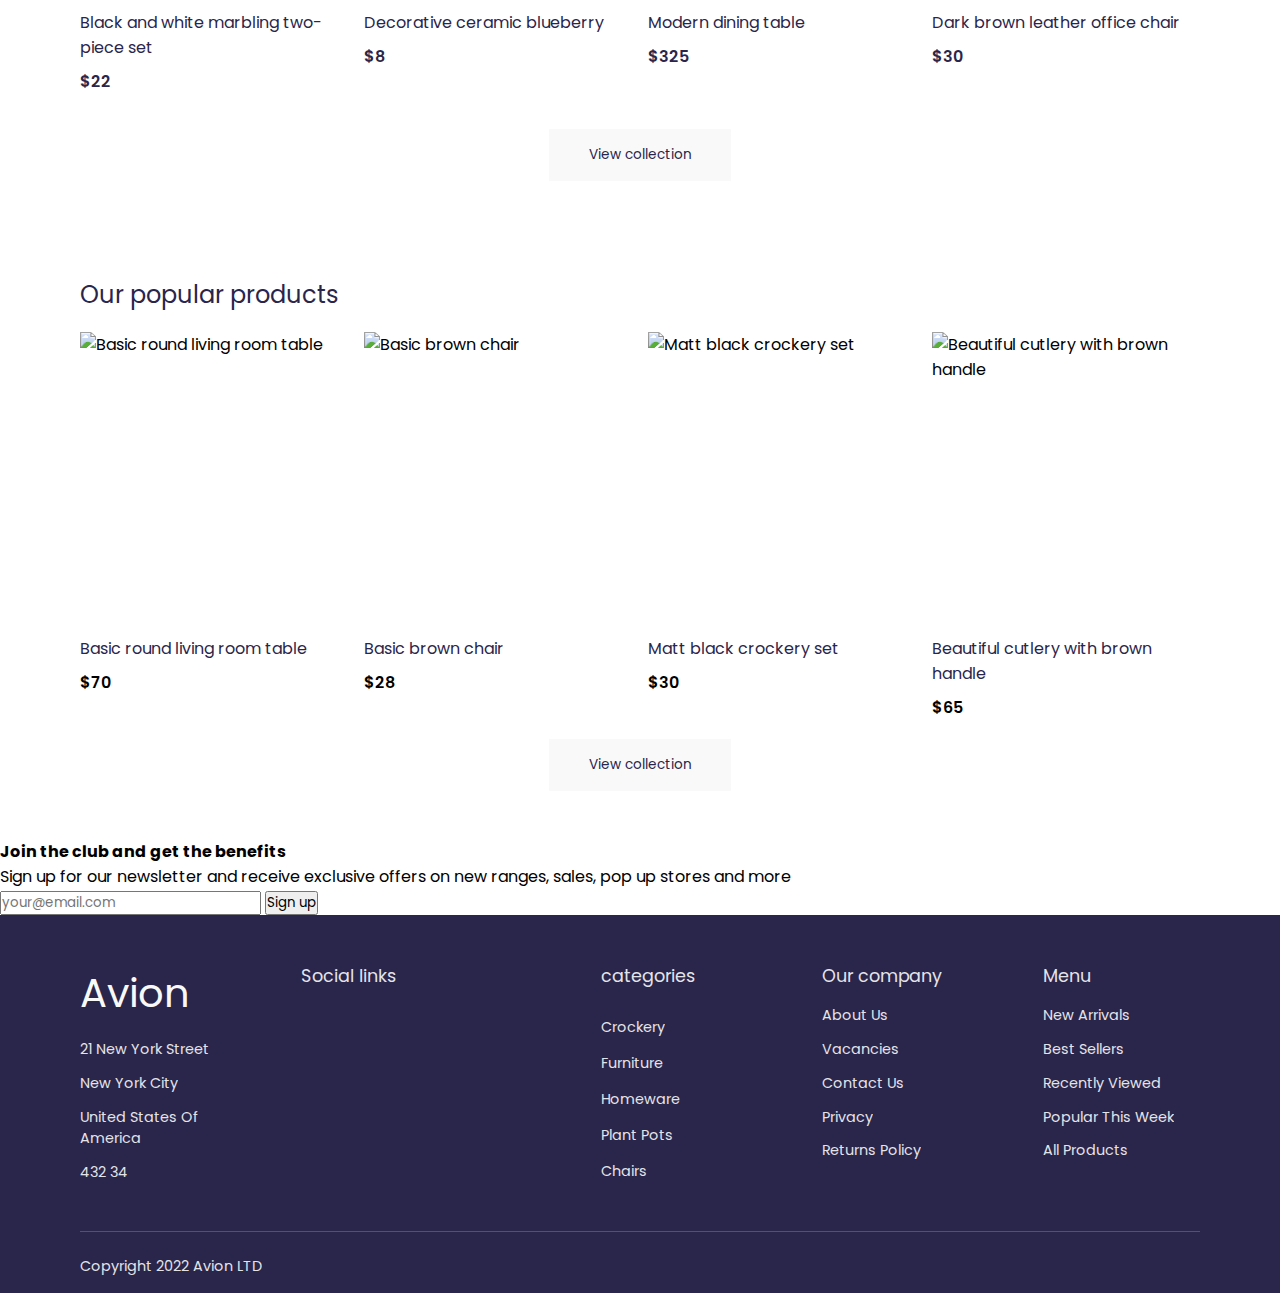
==== commit 5defbc9e: "Added sign up section that has a container including a heading and a text, then a form that has an i" ====
--- a/index.html
+++ b/index.html
@@ -102,7 +102,21 @@
         </div>
         <a href="./html/filter.html">View collection</a>
       </section>
-          <!--Popular products section ends-->
+      <!--Popular products section ends-->
+      <!--Signup section starts-->
+      <section id="sign-up">
+        <div class="container">
+          <div class="join-us">
+            <h4>Join the club and get the benefits</h4>
+            <p>Sign up for our newsletter and receive exclusive offers on new ranges, sales, pop up stores and more</p>
+          </div>
+          <form>
+              <input type="email" placeholder="your@email.com">
+              <button>Sign up</button>
+          </form>
+        </div>
+      </section>
+    <!--Signup section ends-->
     </main>
     <footer>
       <div class="container">
--- a/css/index.css
+++ b/css/index.css
@@ -1,10 +1,10 @@
-@import url('https://fonts.googleapis.com/css2?family=Poppins:wght@200;300;400;500;600;700&display=swap%27');
+@import url("https://fonts.googleapis.com/css2?family=Poppins:wght@200;300;400;500;600;700&display=swap%27");
 
 * {
   padding: 0;
   margin: 0;
   box-sizing: border-box;
-  font-family: 'Poppins', sans-serif;
+  font-family: "Poppins", sans-serif;
 }
 
 :root {
@@ -125,7 +125,7 @@
 }
 
 nav ul li a::after {
-  content: '';
+  content: "";
   position: absolute;
   width: 100%;
   background-color: #e4e0f1;
@@ -378,7 +378,7 @@
 }
 
 #information h4 span::before {
-  content: '\A';
+  content: "\A";
   white-space: pre;
 }
 
@@ -428,7 +428,6 @@
 
 /* Information style large screen laptop */
 @media (min-width: 992px) and (max-width: 1199.98px) {
-
   #information {
     margin: 0;
     padding: 5rem 3rem;
@@ -460,12 +459,13 @@
   }
 
   #information .container {
+    padding: 0;
+    justify-content: space-between;
     flex-direction: row;
   }
 
   #information .card {
-    margin-right: 4rem;
-    width: 100%;
+    width: calc(95% / 4);
   }
 
   #information .card i {
@@ -516,7 +516,7 @@
 }
 
 #new-products .card {
-  width: 100%
+  width: 100%;
 }
 
 #new-products .card div {
@@ -528,13 +528,21 @@
   height: 14rem;
 }
 
-#new-products .card div>* {
+#new-products .card div h5 {
+  margin-top: 1rem;
+  color: var(--dark-primary);
   font-size: 1rem;
   font-weight: 400;
 }
 
 #new-products .card div span {
   font-weight: 600;
+}
+
+#new-products .card div:nth-child(1) {
+  display: flex;
+  justify-content: center;
+  align-items: center;
 }
 
 #new-products .card div:nth-child(2) {
@@ -588,23 +596,15 @@
   transition: all 0.2s ease-in-out;
 }
 
-/* 
-#new-products .card:hover .bg {
-  transform: rotateX(0deg);
-} */
 #new-products .card img {
   width: 100%;
-  height: 180px;
+  height: 14rem;
 }
 
 /*New products section style for mediam screen tablet*/
 @media (min-width: 768px) and (max-width: 991.98px) {
   #new-products .card img {
-    height: 300px;
-  }
-
-  #new-products .card .bg {
-    height: 300px;
+    height: 18rem;
   }
 }
 
@@ -615,11 +615,7 @@
   }
 
   #new-products .card img {
-    height: 280px;
-  }
-
-  #new-products .card .bg {
-    height: 280px;
+    height: 14rem;
   }
 
   #new-products .container {
@@ -636,7 +632,7 @@
 
 @media (min-width: 1200px) {
   #new-products {
-    padding: 3rem 4rem;
+    padding: 3rem 5rem;
   }
 
   #new-products .container {
@@ -645,11 +641,7 @@
   }
 
   #new-products .card img {
-    height: 320px;
-  }
-
-  #new-products .card .bg {
-    height: 320px;
+    height: 18rem;
   }
 
   #new-products>a {
@@ -659,7 +651,177 @@
 }
 
 /*New Product style ends*/
-
+/*Popular products section style starts*/
+#popular-products {
+  padding: 3rem 2rem;
+  width: 100%;
+  display: flex;
+  align-items: flex-start;
+  flex-direction: column;
+}
+
+#popular-products h4 {
+  color: var(--dark-primary);
+  font-size: 1.5rem;
+  font-weight: 400;
+}
+
+#popular-products .container {
+  padding: 1.2rem 0;
+  width: 100%;
+  display: grid;
+  grid-auto-flow: column;
+  overflow-y: auto;
+  overscroll-behavior-x: contain;
+  scroll-snap-type: x mandatory;
+  scrollbar-width: none;
+  gap: 1rem;
+}
+
+#popular-products .container .card {
+  width: 200px;
+  scroll-snap-align: start;
+}
+
+#popular-products .container::-webkit-scrollbar {
+  display: none;
+}
+
+#popular-products div img {
+  width: 100%;
+  height: 14rem;
+}
+
+#popular-products .card div h5 {
+  margin-top: 1rem;
+  color: var(--dark-primary);
+  font-size: 1rem;
+  font-weight: 400;
+}
+
+#popular-products .card div span {
+  font-weight: 600;
+}
+
+#popular-products .card div:nth-child(1) {
+  display: flex;
+  justify-content: center;
+  align-items: center;
+}
+
+#popular-products .card div:nth-child(2) {
+  display: flex;
+  flex-direction: column;
+  gap: 0.6rem;
+}
+
+#popular-products .card div {
+  position: relative;
+}
+
+#popular-products .card .bg {
+  position: absolute;
+  width: 100%;
+  height: 100%;
+  left: 0;
+  top: 0;
+  display: flex;
+  justify-content: center;
+  align-items: center;
+  background-color: rgb(34, 32, 46, 0.3);
+  transform: rotateX(90deg);
+  transform-origin: top left;
+  transition: all 0.25s ease-in-out;
+}
+
+#popular-products .card .bg a {
+  font-size: 1rem;
+  padding: 0.8rem 2rem;
+  color: black;
+  background-color: var(--light-grey);
+}
+
+#popular-products .card .bg a:hover {
+  background-color: var(--dark-primary);
+  color: var(--white);
+  transition: all 0.2s ease-in-out;
+}
+
+#popular-products>a {
+  text-decoration: none;
+  width: 100%;
+  align-self: center;
+  font-size: 1rem;
+  text-align: center;
+  padding: 1rem 2.5rem;
+  color: var(--dark-primary);
+  background-color: var(--light-grey);
+}
+
+#popular-products>a:hover {
+  background-color: var(--dark-primary);
+  color: var(--white);
+  transition: all 0.2s ease-in-out;
+}
+
+/*Popular products section style for mediam screen tablet*/
+@media (min-width: 768px) and (max-width: 991.98px) {
+  #popular-products .container .card {
+    width: 100%;
+  }
+}
+
+/*popular products section style for large screen tablet*/
+@media (min-width: 992px) and (max-width: 1199.98px) {
+  #popular-products {
+    padding: 3rem 4rem;
+  }
+
+  #popular-products .container .card {
+    width: 100%;
+  }
+
+  #popular-products .container .card img {
+    height: 17rem;
+  }
+
+  #popular-products .container {
+    grid-template-columns: repeat(4, 1fr);
+    grid-template-rows: repeat(1, 1fr);
+  }
+
+  #popular-products>a {
+    width: auto;
+  }
+}
+
+/*popular products section style for X large screen tablet*/
+
+@media (min-width: 1200px) {
+  #popular-products {
+    padding: 3rem 5rem;
+  }
+
+  #popular-products .container {
+    grid-template-columns: repeat(4, 1fr);
+    grid-template-rows: repeat(1, 1fr);
+  }
+
+  #popular-products .container .card {
+    width: 100%;
+  }
+
+  #popular-products .card img {
+    height: 18rem;
+  }
+
+  #popular-products>a {
+    width: auto;
+    font-size: 0.85rem;
+  }
+}
+
+/*Popular products section style ends*/
 footer {
   background-color: var(--dark-primary);
   padding: 3rem 2rem 1rem;
@@ -767,16 +929,13 @@
 
 /*  Footer style mediam screen tablet */
 @media (min-width: 768px) and (max-width: 991.98px) {
-
   footer .container .social ul li {
     justify-content: flex-start;
   }
-
 }
 
 /* Footer style large screen laptop */
 @media (min-width: 992px) and (max-width: 1199.98px) {
-
   footer .container {
     display: grid;
     grid-template-columns: 1fr 1.5fr repeat(3, 1fr);
@@ -798,12 +957,10 @@
   footer .copy {
     justify-content: flex-start;
   }
-
 }
 
 /* Footer style X large screen */
 @media (min-width: 1200px) {
-
   footer {
     padding: 3rem 5rem 1rem;
   }
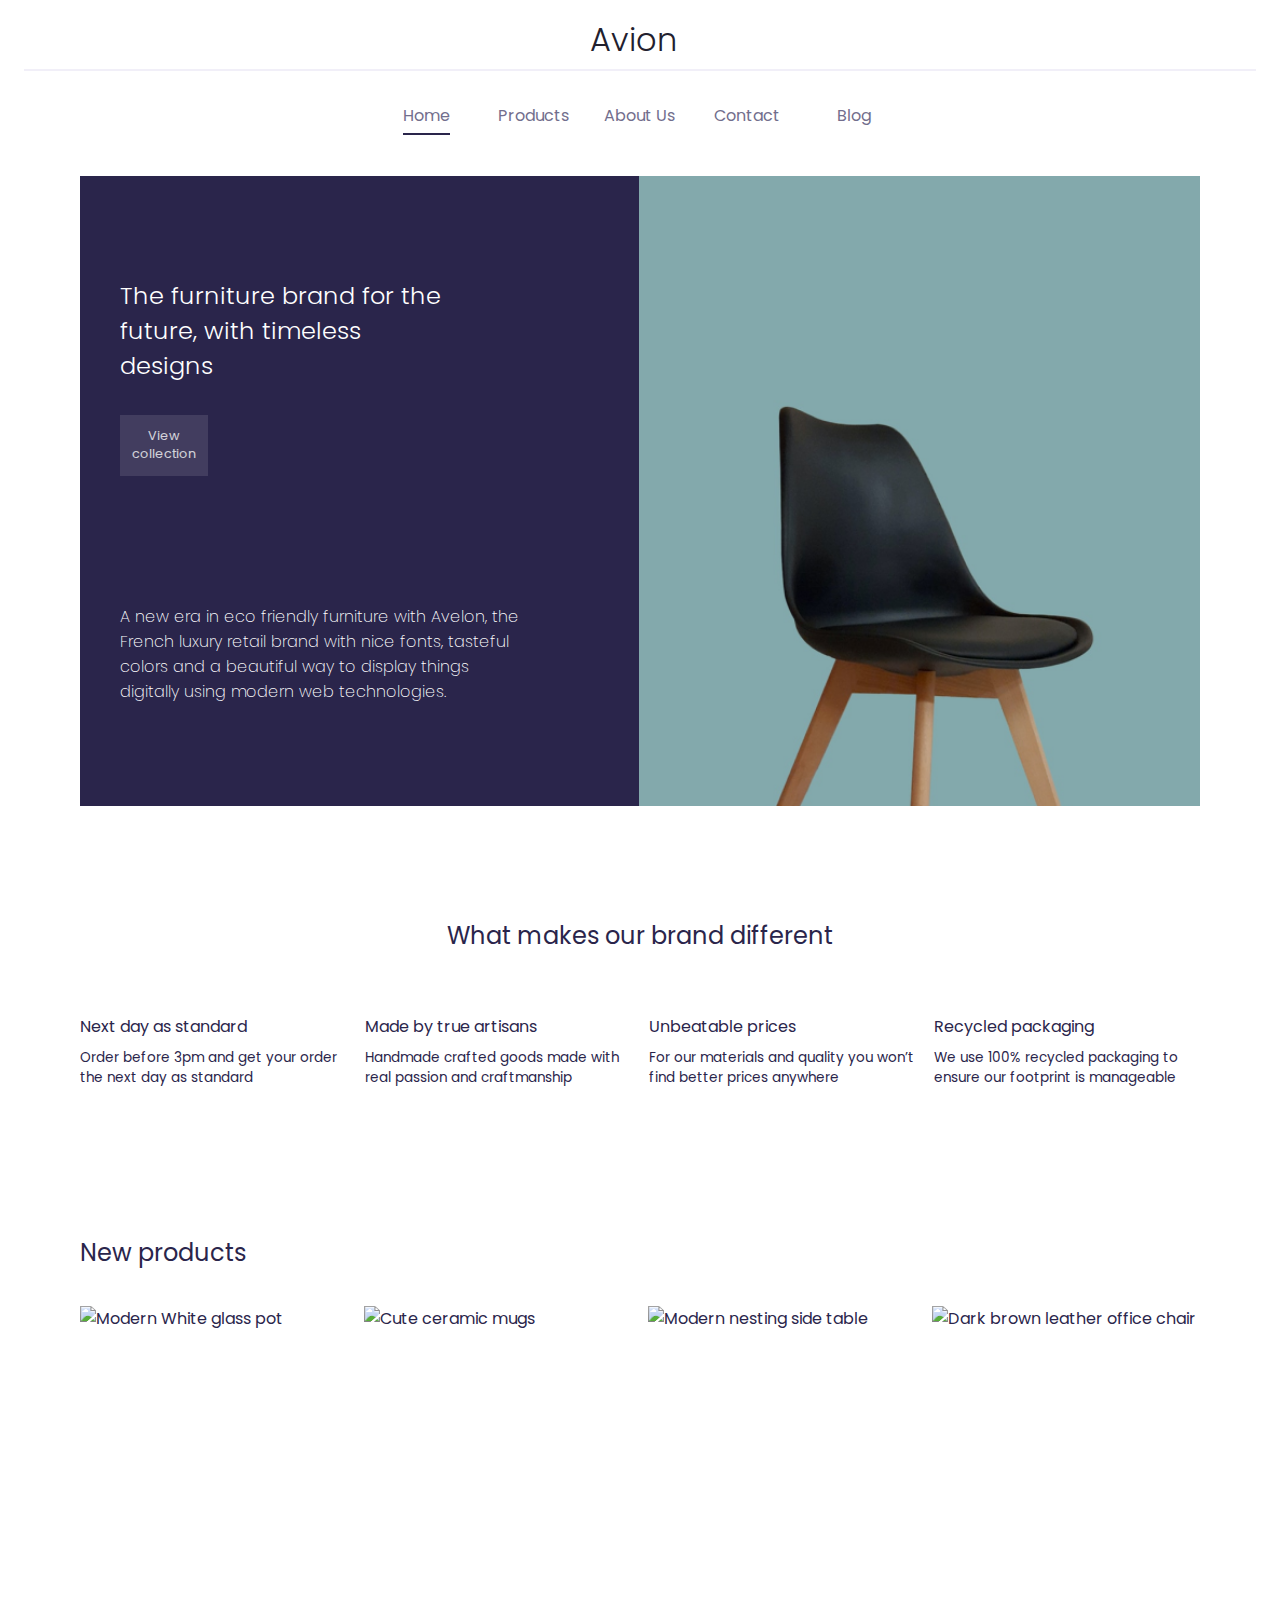
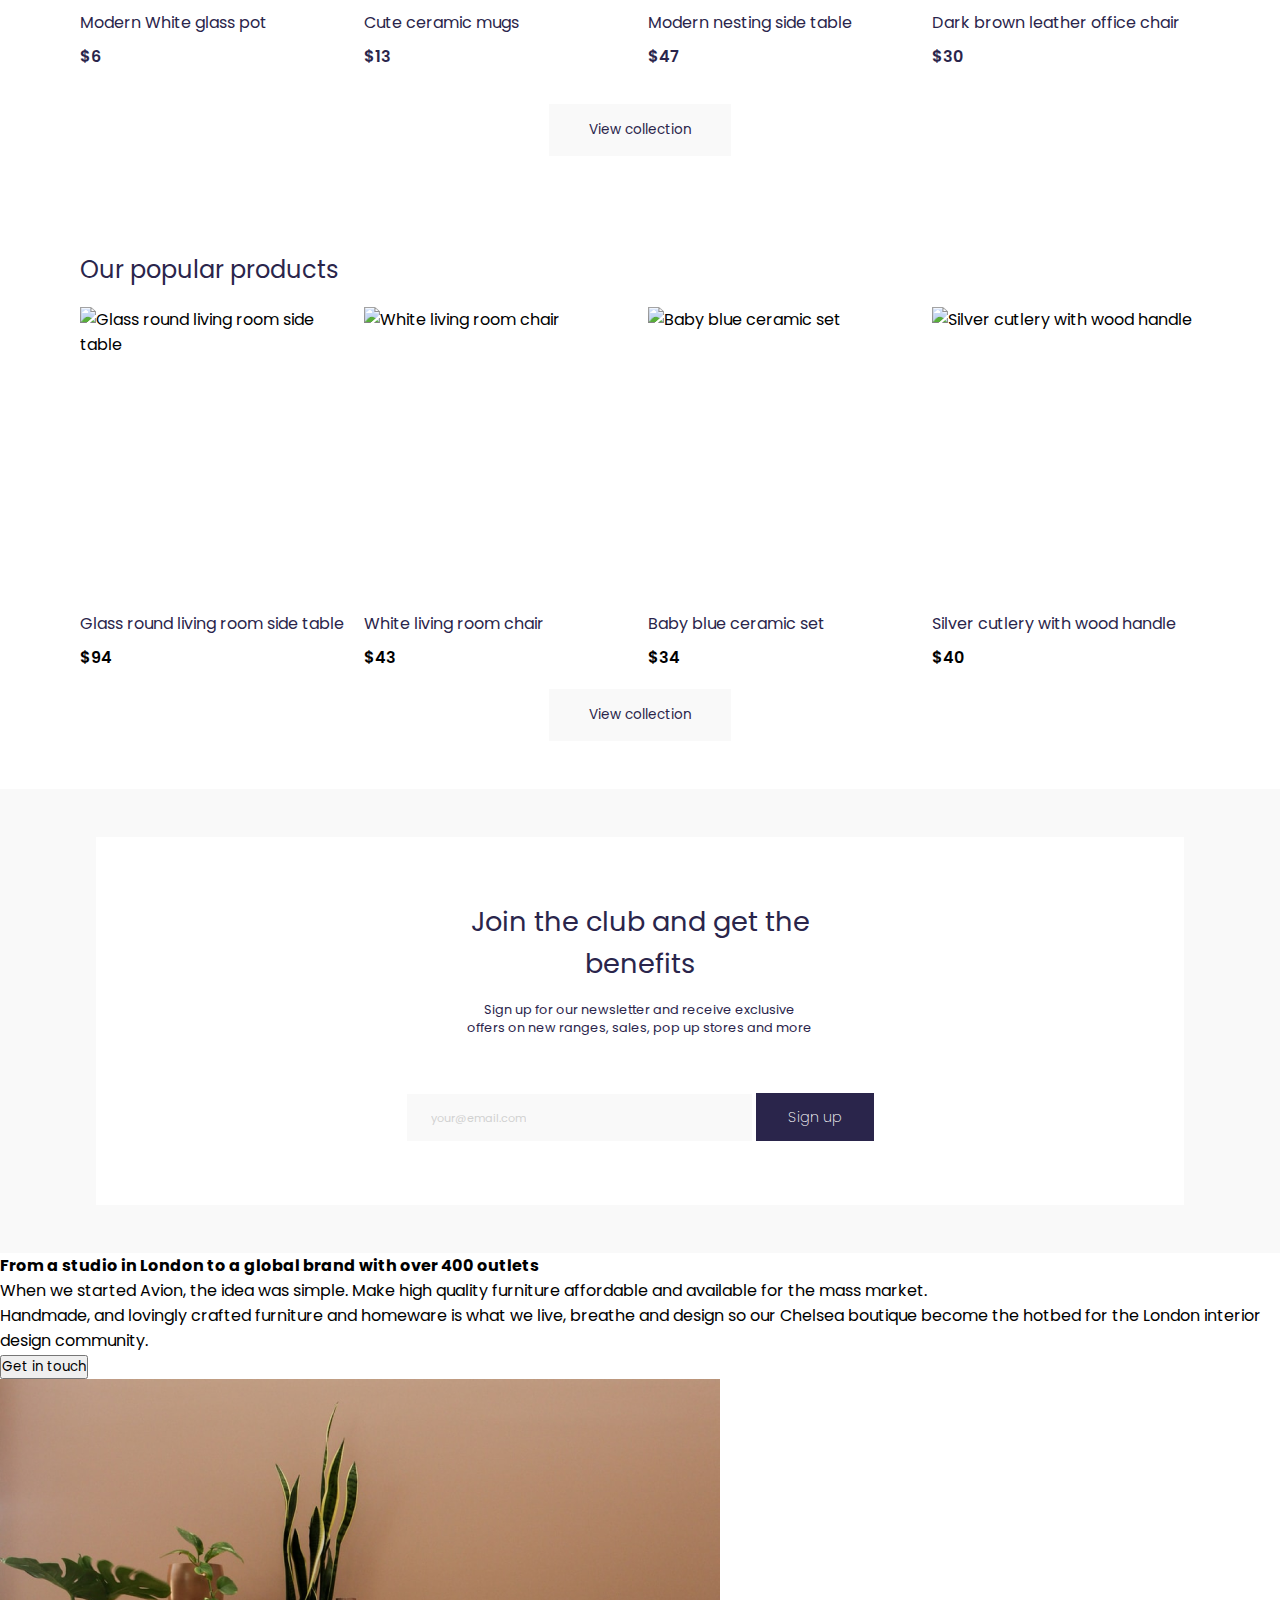
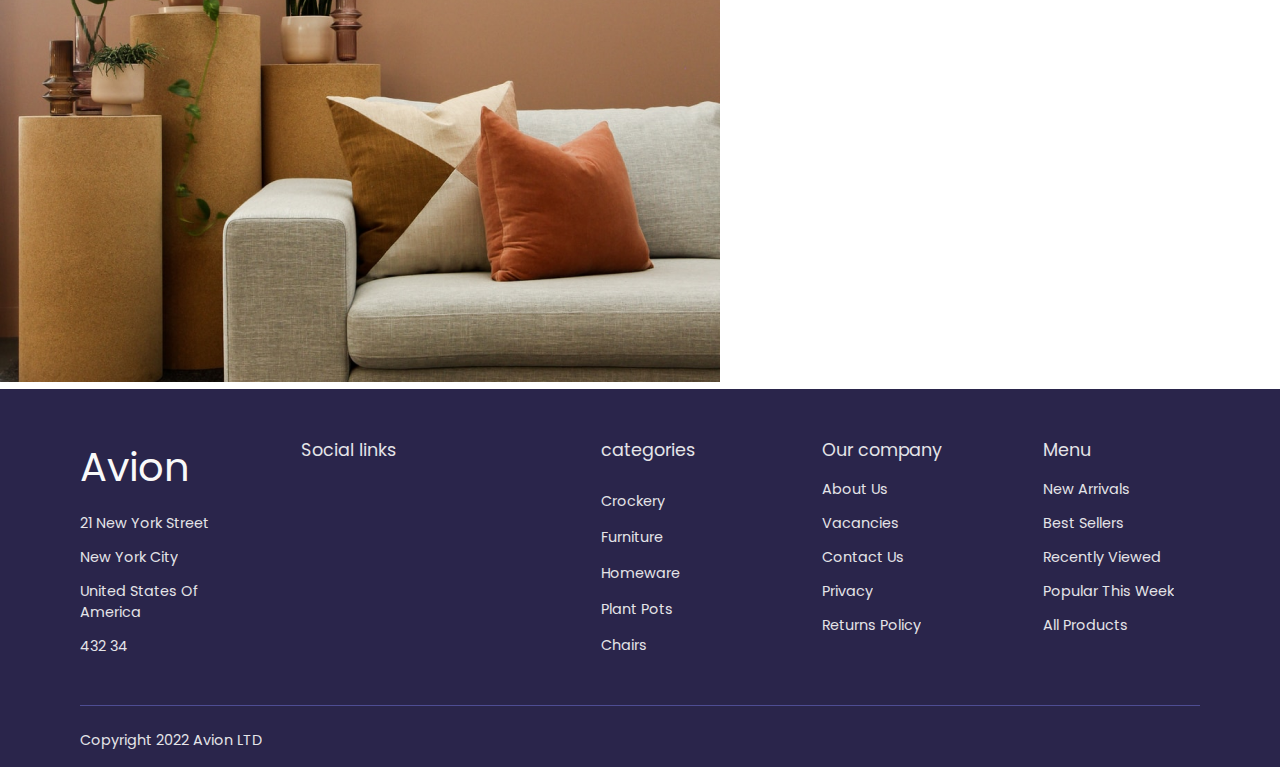
==== commit a83e77e2: "Added blog section that has texts and an image relates #8" ====
--- a/index.html
+++ b/index.html
@@ -117,6 +117,18 @@
         </div>
       </section>
     <!--Signup section ends-->
+    <!--Blog section starts-->
+      <section id="blog">
+        <div class="blog-details">
+          <h4>From a studio in London to a global brand with
+            over 400 outlets</h4>
+          <p>When we started Avion, the idea was simple. Make high quality furniture affordable and available for the mass market.</p>
+          <p>Handmade, and lovingly crafted furniture and homeware is what we live, breathe and design so our Chelsea boutique become the hotbed for the London interior design community.</p>
+          <button>Get in touch</button>
+        </div>
+        <img src="./images/blog1.png" alt="">
+      </section>
+    <!--Blog section ends-->
     </main>
     <footer>
       <div class="container">
--- a/css/index.css
+++ b/css/index.css
@@ -822,6 +822,184 @@
 }
 
 /*Popular products section style ends*/
+/*Sign up section style starts*/
+#sign-up {
+  width: 100%;
+  display: flex;
+  align-items: flex-start;
+  flex-direction: column;
+  padding: 3rem 2rem;
+}
+
+#sign-up .container {
+  width: 100%;
+  display: flex;
+  align-items: flex-start;
+  flex-direction: column;
+}
+
+#sign-up .join-us {
+  width: 100%;
+  padding-bottom: 3.5rem;
+}
+
+#sign-up .join-us h4 {
+  color: var(--dark-primary);
+  font-size: 1.3rem;
+  font-weight: 400;
+  padding-bottom: 1rem;
+}
+
+#sign-up .join-us p {
+  width: 100%;
+  color: var(--dark-primary);
+  font-size: 0.8rem;
+}
+
+#sign-up form {
+  align-self: center;
+}
+
+#sign-up form input {
+  border: 0;
+  padding: 1.2rem 2rem;
+  background-color: var(--light-grey);
+}
+
+#sign-up form input::placeholder {
+  opacity: 0.3;
+  font-size: 0.7rem;
+}
+
+#sign-up form button {
+  font-size: 0.9rem;
+  font-weight: 200;
+  border: 0;
+  padding: 1.2rem 2rem;
+  color: var(--white);
+  background-color: var(--dark-primary);
+}
+
+/*Sign up section media query for mediam screen tablet*/
+@media (min-width: 768px) and (max-width: 991.98px) {
+  #sign-up .container {
+    text-align: center;
+    align-items: center;
+  }
+
+  #sign-up .join-us {
+    display: flex;
+    justify-content: center;
+    align-items: center;
+    flex-direction: column;
+    width: 100%;
+  }
+
+  #sign-up .join-us h4 {
+    font-size: 1.5rem;
+  }
+
+  #sign-up .join-us p {
+    width: 45%;
+  }
+}
+
+/*Sign up section media query for large screen tablet*/
+@media (min-width: 992px) and (max-width: 1199.98px) {
+  #sign-up {
+    display: flex;
+    align-items: center;
+    justify-content: center;
+    background-color: var(--light-grey);
+  }
+
+  #sign-up .container {
+    width: 95%;
+    height: 360px;
+    background-color: var(--white);
+    justify-content: center;
+    text-align: center;
+    align-items: center;
+  }
+
+  #sign-up .join-us {
+    display: flex;
+    justify-content: center;
+    align-items: center;
+    flex-direction: column;
+    width: 100%;
+  }
+
+  #sign-up .join-us h4 {
+    font-size: 1.7rem;
+  }
+
+  #sign-up .join-us p {
+    width: 40%;
+  }
+
+  #sign-up form input {
+    padding: 1rem 4rem 0.85rem 1.5rem;
+  }
+
+  #sign-up form input::placeholder {
+    opacity: 0.3;
+  }
+
+  #sign-up form button {
+    padding: 1rem 2rem;
+  }
+}
+
+/*Sign up section media query for X large screen tablet*/
+@media (min-width: 1200px) {
+  #sign-up {
+    padding: 3rem 6rem;
+    display: flex;
+    align-items: center;
+    justify-content: center;
+    background-color: var(--light-grey);
+  }
+
+  #sign-up .container {
+    padding: 4rem 0;
+    background-color: var(--white);
+    text-align: center;
+    justify-content: center;
+    align-items: center;
+  }
+
+  #sign-up .join-us {
+    display: flex;
+    justify-content: center;
+    align-items: center;
+    flex-direction: column;
+    width: 40%;
+  }
+
+  #sign-up .join-us h4 {
+    font-size: 1.7rem;
+  }
+
+  #sign-up .join-us p {
+    width: 80%;
+  }
+
+  #sign-up form input {
+    padding: 0.85rem 4rem 0.85rem 1.5rem;
+  }
+
+  #sign-up form input::placeholder {
+    opacity: 0.3;
+  }
+
+  #sign-up form button {
+    padding: 0.85rem 2rem;
+  }
+}
+
+/*Sign up section style ends*/
+/*Footer section style starts*/
 footer {
   background-color: var(--dark-primary);
   padding: 3rem 2rem 1rem;
@@ -988,4 +1166,4 @@
   }
 }
 
-/* Footer style ends */+/* Footer section style ends */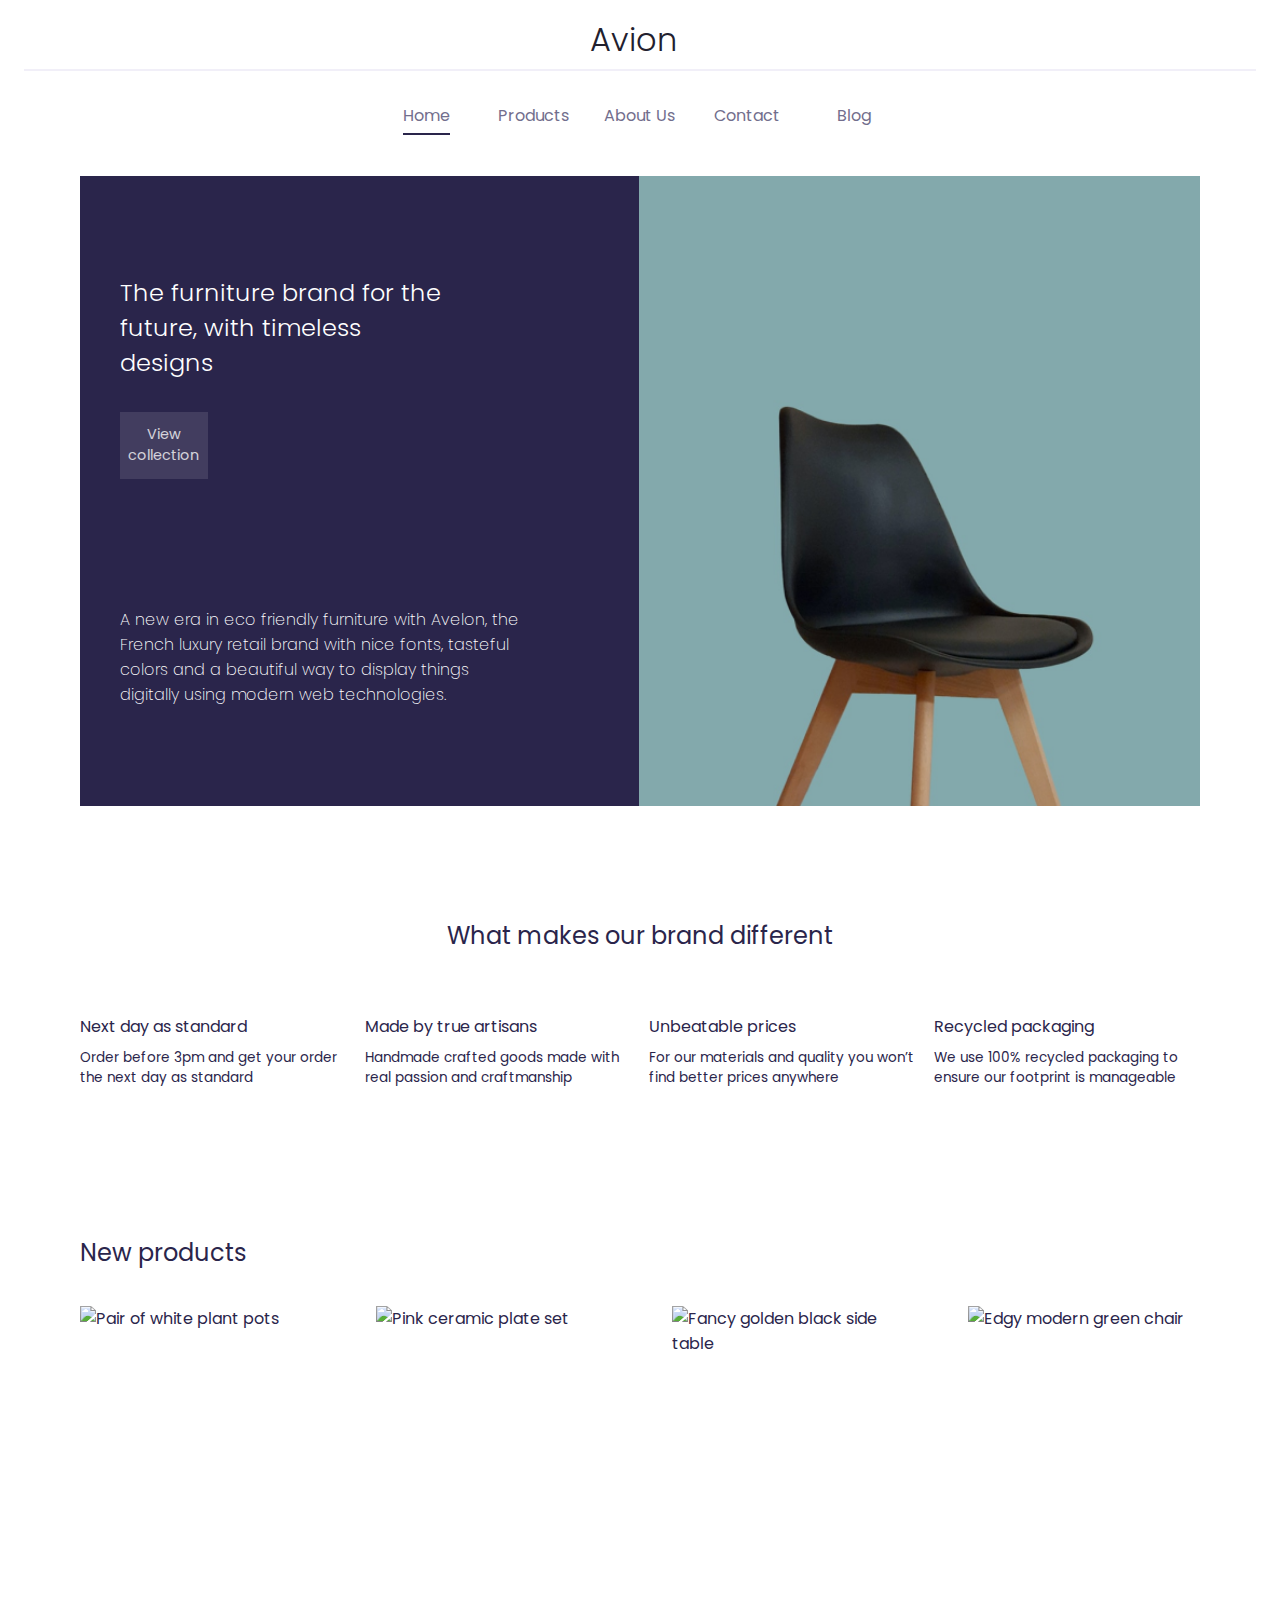
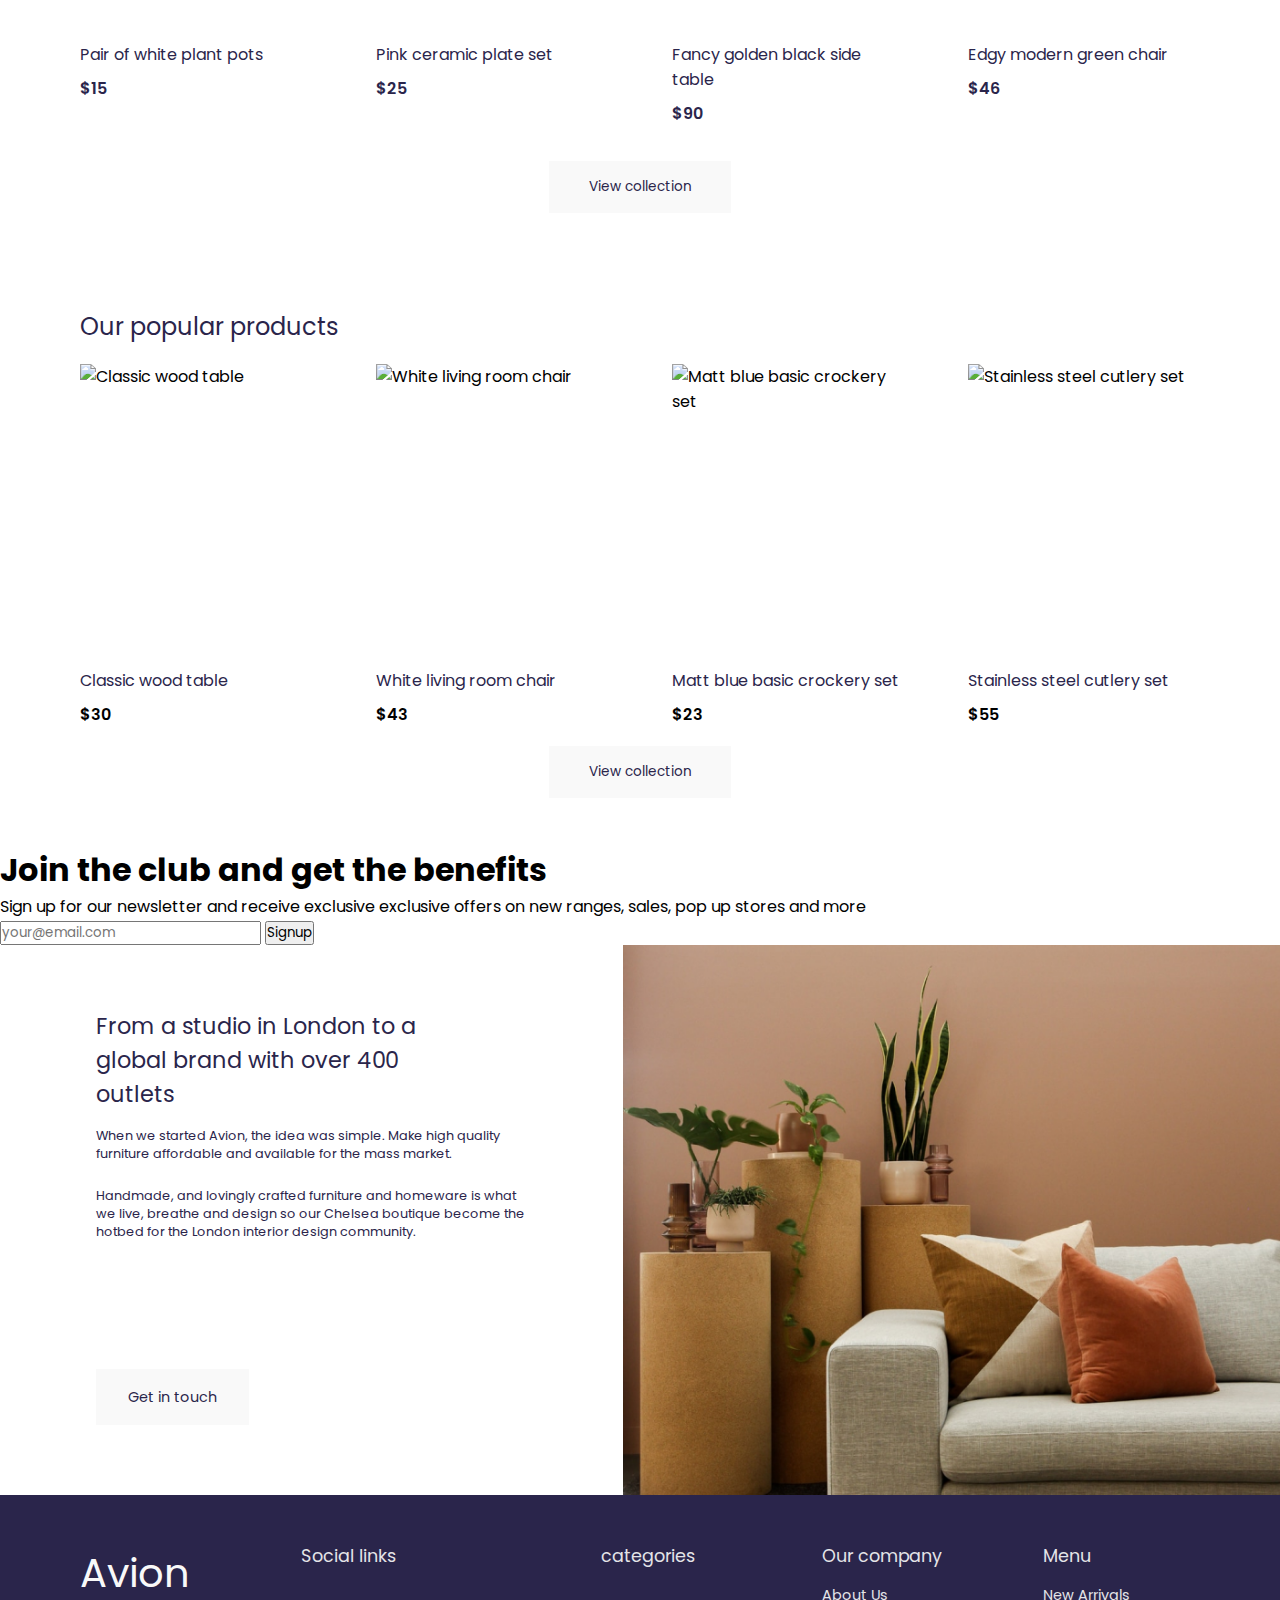
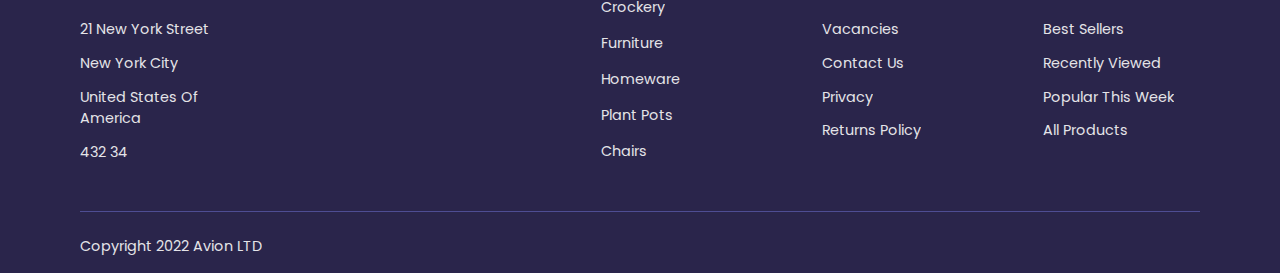
==== commit 8d90c5cc: "Change the whole section relates #57" ====
--- a/index.html
+++ b/index.html
@@ -104,16 +104,14 @@
       </section>
       <!--Popular products section ends-->
       <!--Signup section starts-->
-      <section id="sign-up">
+      <section id="signup">
         <div class="container">
-          <div class="join-us">
-            <h4>Join the club and get the benefits</h4>
-            <p>Sign up for our newsletter and receive exclusive offers on new ranges, sales, pop up stores and more</p>
+          <h1>Join the club and get the benefits</h1>
+          <p>Sign up for our newsletter and receive exclusive exclusive offers on new ranges, sales, pop up stores and more</p>
+          <div>
+            <input type="email" placeholder="your@email.com"/>
+            <button>Signup</button>
           </div>
-          <form>
-              <input type="email" placeholder="your@email.com">
-              <button>Sign up</button>
-          </form>
         </div>
       </section>
     <!--Signup section ends-->
--- a/css/index.css
+++ b/css/index.css
@@ -354,7 +354,7 @@
   }
 
   .intro-detail a {
-    font-size: 0.8rem;
+    font-size: 0.9rem;
     padding: 0.8rem 0;
     order: 1;
     width: 18%;
@@ -525,7 +525,7 @@
 
 #new-products .card img {
   width: 100%;
-  height: 14rem;
+  height: 12rem;
 }
 
 #new-products .card div h5 {
@@ -539,13 +539,13 @@
   font-weight: 600;
 }
 
-#new-products .card div:nth-child(1) {
+#new-products .card >div:nth-child(1) {
   display: flex;
   justify-content: center;
   align-items: center;
 }
 
-#new-products .card div:nth-child(2) {
+#new-products .card >div:nth-child(2) {
   display: flex;
   flex-direction: column;
   gap: 0.6rem;
@@ -569,7 +569,7 @@
 #new-products .card .bg a {
   font-size: 1rem;
   color: black;
-  padding: 0.8rem 2rem;
+  padding: 0.8rem;
   background-color: var(--light-grey);
 }
 
@@ -594,15 +594,15 @@
   background-color: var(--dark-primary);
   color: var(--white);
   transition: all 0.2s ease-in-out;
-}
-
-#new-products .card img {
-  width: 100%;
-  height: 14rem;
-}
+} 
+
 
 /*New products section style for mediam screen tablet*/
 @media (min-width: 768px) and (max-width: 991.98px) {
+  #new-products .container {
+    row-gap: 4rem;
+    column-gap: 4rem;
+  }
   #new-products .card img {
     height: 18rem;
   }
@@ -638,15 +638,20 @@
   #new-products .container {
     grid-template-columns: repeat(4, 1fr);
     grid-template-rows: repeat(1, 1fr);
+    column-gap: 4rem;
   }
 
   #new-products .card img {
-    height: 18rem;
+    height: 20rem;
   }
 
   #new-products>a {
     width: auto;
     font-size: 0.85rem;
+  }
+
+  #new-products .card .bg a {
+    padding: 0.8rem 2rem;
   }
 }
 
@@ -689,7 +694,7 @@
 
 #popular-products div img {
   width: 100%;
-  height: 14rem;
+  height: 12rem;
 }
 
 #popular-products .card div h5 {
@@ -703,13 +708,13 @@
   font-weight: 600;
 }
 
-#popular-products .card div:nth-child(1) {
+#popular-products .card >div:nth-child(1) {
   display: flex;
   justify-content: center;
   align-items: center;
 }
 
-#popular-products .card div:nth-child(2) {
+#popular-products .card >div:nth-child(2) {
   display: flex;
   flex-direction: column;
   gap: 0.6rem;
@@ -736,7 +741,7 @@
 
 #popular-products .card .bg a {
   font-size: 1rem;
-  padding: 0.8rem 2rem;
+  padding: 0.8rem;
   color: black;
   background-color: var(--light-grey);
 }
@@ -805,6 +810,7 @@
   #popular-products .container {
     grid-template-columns: repeat(4, 1fr);
     grid-template-rows: repeat(1, 1fr);
+    column-gap: 4rem;
   }
 
   #popular-products .container .card {
@@ -818,6 +824,9 @@
   #popular-products>a {
     width: auto;
     font-size: 0.85rem;
+  }
+  #popular-products .card .bg a {
+    padding: 0.8rem 2rem;
   }
 }
 
@@ -857,12 +866,13 @@
 }
 
 #sign-up form {
+  display: flex;
   align-self: center;
 }
 
 #sign-up form input {
   border: 0;
-  padding: 1.2rem 2rem;
+  padding: 1rem;
   background-color: var(--light-grey);
 }
 
@@ -875,9 +885,10 @@
   font-size: 0.9rem;
   font-weight: 200;
   border: 0;
-  padding: 1.2rem 2rem;
+  padding: 1rem;
   color: var(--white);
   background-color: var(--dark-primary);
+  width: 100%;
 }
 
 /*Sign up section media query for mediam screen tablet*/
@@ -999,6 +1010,143 @@
 }
 
 /*Sign up section style ends*/
+/*Blog section style starts*/
+#blog {
+  width: 100%;
+  display: flex;
+  align-items: flex-start;
+  flex-direction: column;
+}
+
+.blog-details {
+  padding: 3rem 2rem;
+  width: 100%;
+  display: flex;
+  align-items: flex-start;
+  flex-direction: column;
+  color: var(--dark-primary);
+}
+
+.blog-details h4 {
+  font-size: 1.4rem;
+  font-weight: 400;
+  padding-bottom: 1rem;
+  padding-right: 5rem;
+}
+
+.blog-details p {
+  font-size: 0.8rem;
+}
+
+.blog-details :nth-child(2) {
+  padding-bottom: 1.5rem;
+}
+
+.blog-details :nth-child(3) {
+  padding-bottom: 5rem;
+}
+
+.blog-details button {
+  width: 100%;
+  align-self: center;
+  border: 0;
+  padding: 1.1rem 2rem;
+  font-size: 0.9rem;
+  color: var(--dark-primary);
+  background-color: var(--light-grey);
+}
+
+.blog-details button:hover {
+  color: var(--white);
+  background-color: var(--dark-primary);
+  transition: all 0.25s ease-in-out;
+}
+
+#blog img {
+  width: 100%;
+}
+
+/*Blog section media query for large screen tablet*/
+@media (min-width: 768px) and (max-width: 991.98px) {
+  #blog {
+    flex-direction: row;
+    height: 370px;
+  }
+
+  #blog img {
+    width: 100%;
+    height: 100%;
+  }
+
+  .blog-details {
+    padding: 0 2rem;
+    height: 100%;
+  }
+
+  .blog-details :nth-child(3) {
+    padding-bottom: 2rem;
+  }
+
+  .blog-details button {
+    width: auto;
+    align-self: flex-start;
+  }
+}
+
+/*Blog section media query for large screen tablet*/
+@media (min-width: 992px) and (max-width: 1199.98px) {
+  #blog {
+    flex-direction: row;
+    height: 350px;
+  }
+
+  #blog img {
+    width: 100%;
+    height: 100%;
+  }
+
+  .blog-details {
+    padding: 3rem 2rem 1rem;
+  }
+
+  .blog-details :nth-child(3) {
+    padding-bottom: 2rem;
+  }
+
+  .blog-details button {
+    width: auto;
+    align-self: flex-start;
+  }
+}
+
+/*Blog section media query for X large screen tablet*/
+@media (min-width: 1200px) {
+  #blog {
+    flex-direction: row;
+    height: 550px;
+    gap: 2rem;
+  }
+
+  #blog img {
+    width: 100%;
+    height: 100%;
+  }
+
+  .blog-details {
+    padding: 4rem 4rem 1rem 6rem;
+  }
+
+  .blog-details :nth-child(3) {
+    padding-bottom: 8rem;
+  }
+
+  .blog-details button {
+    width: auto;
+    align-self: flex-start;
+  }
+}
+
+/*Blog section style ends*/
 /*Footer section style starts*/
 footer {
   background-color: var(--dark-primary);
